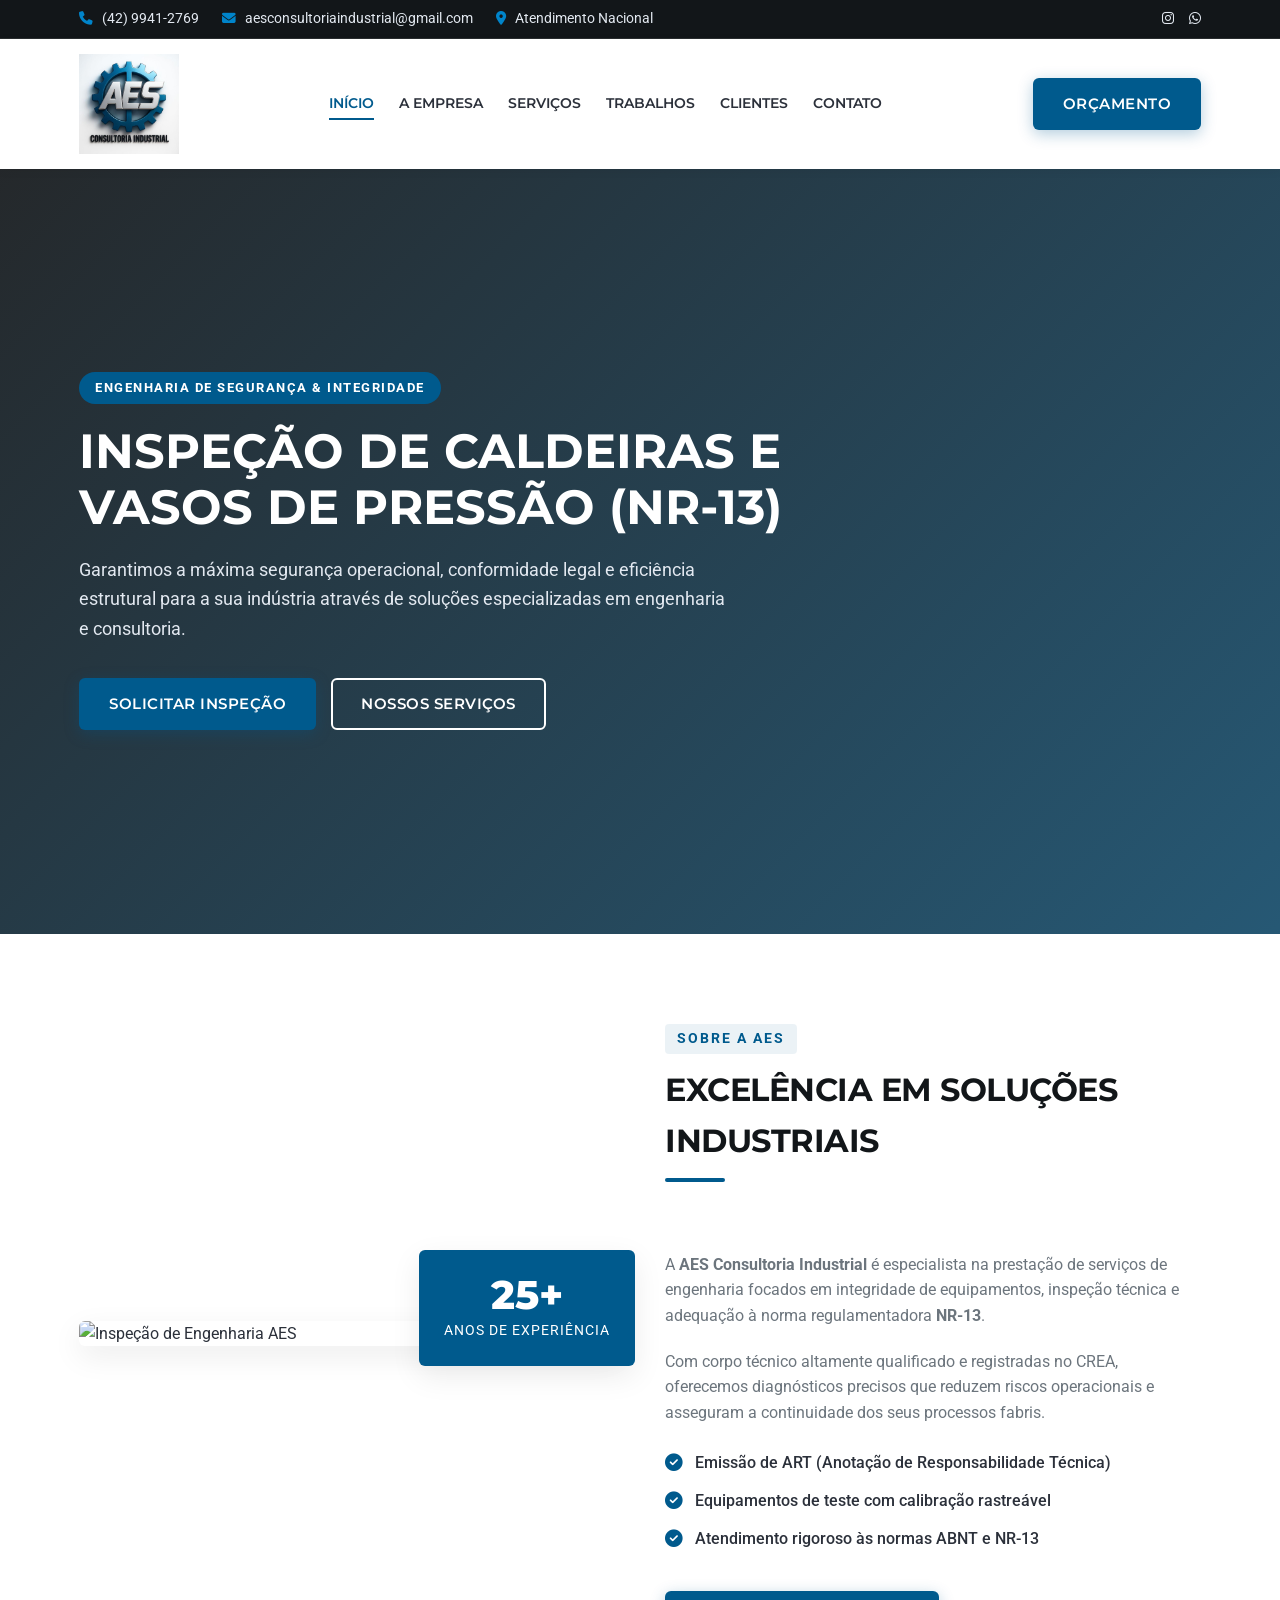
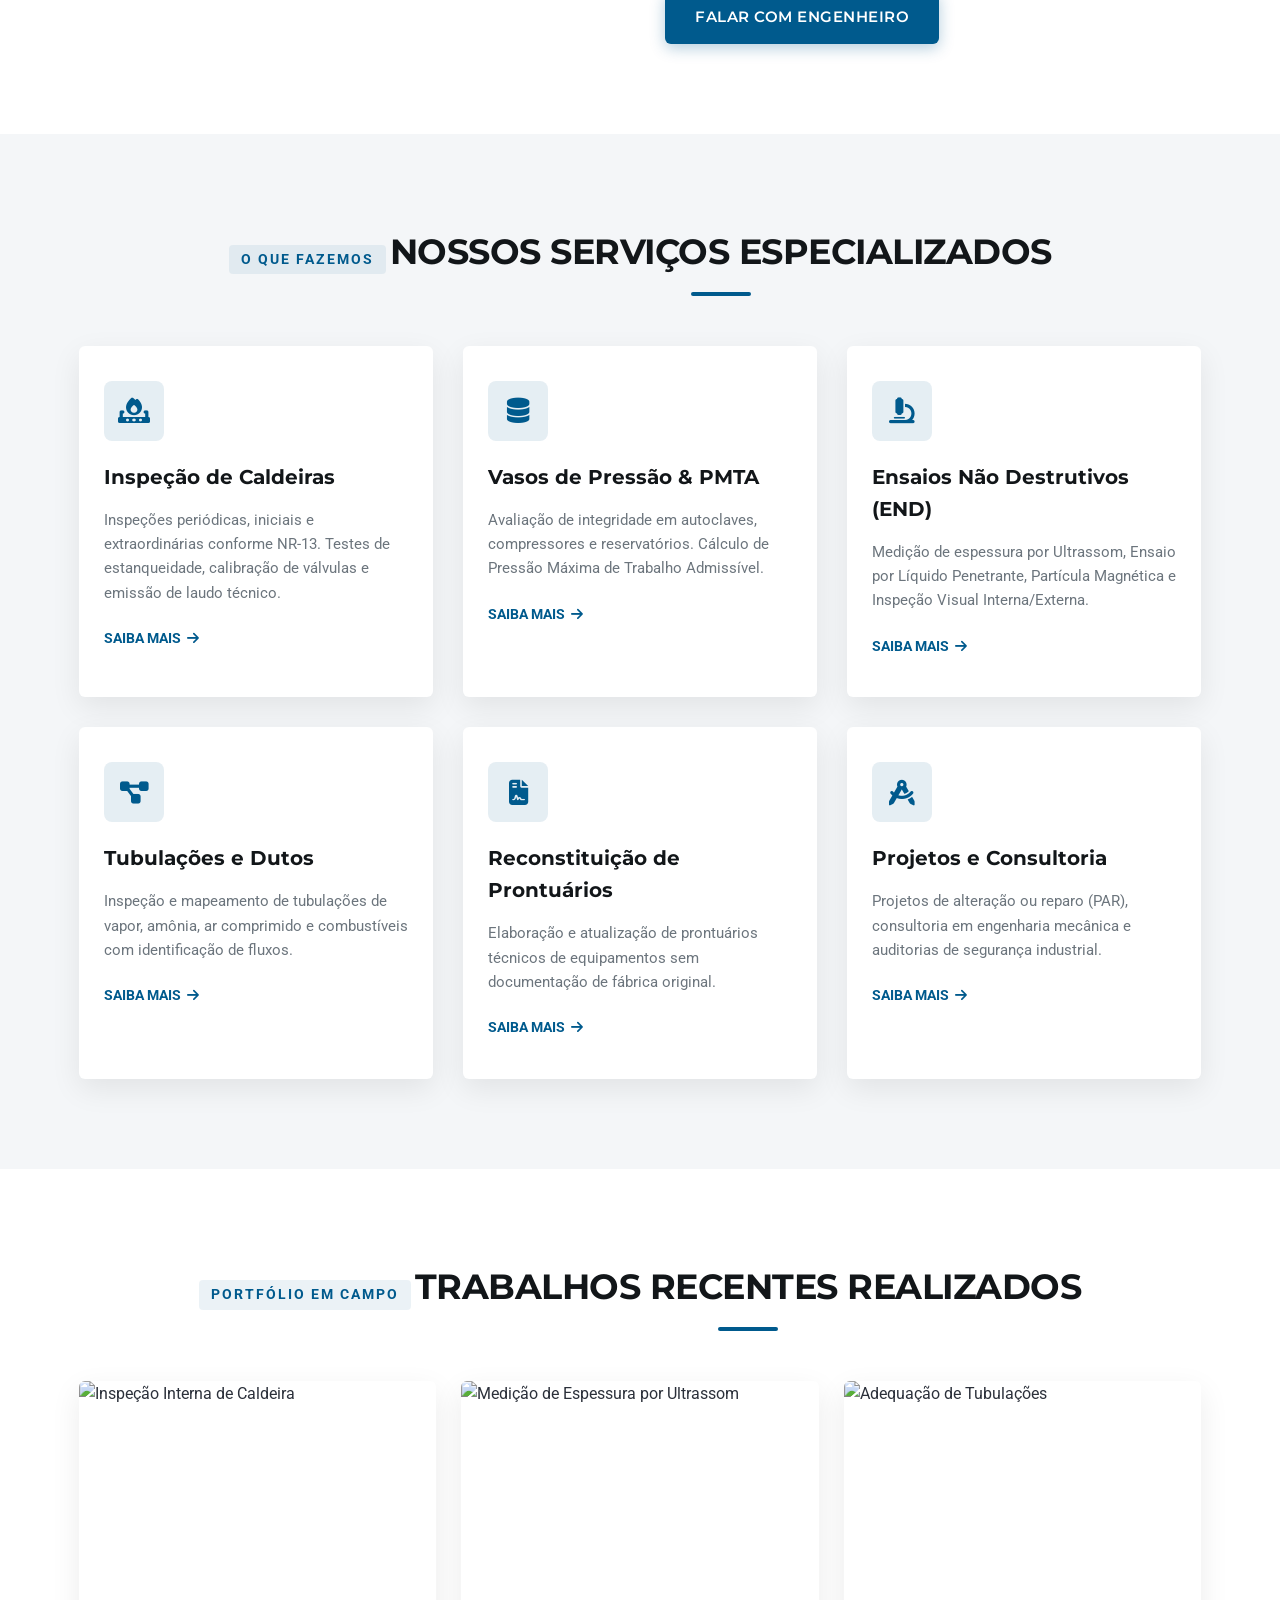
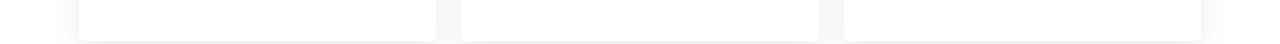
==== index.html @ ebbf4995 "testes" ====
<!DOCTYPE html>
<html lang="pt-BR">
<head>
    <meta charset="UTF-8">
    <meta http-equiv="refresh" content="0; url=src/html/index.html">
    <title>Redirecionando...</title>
</head>
<body>
    <p>Redirecionando...</p>
</body>
</html>
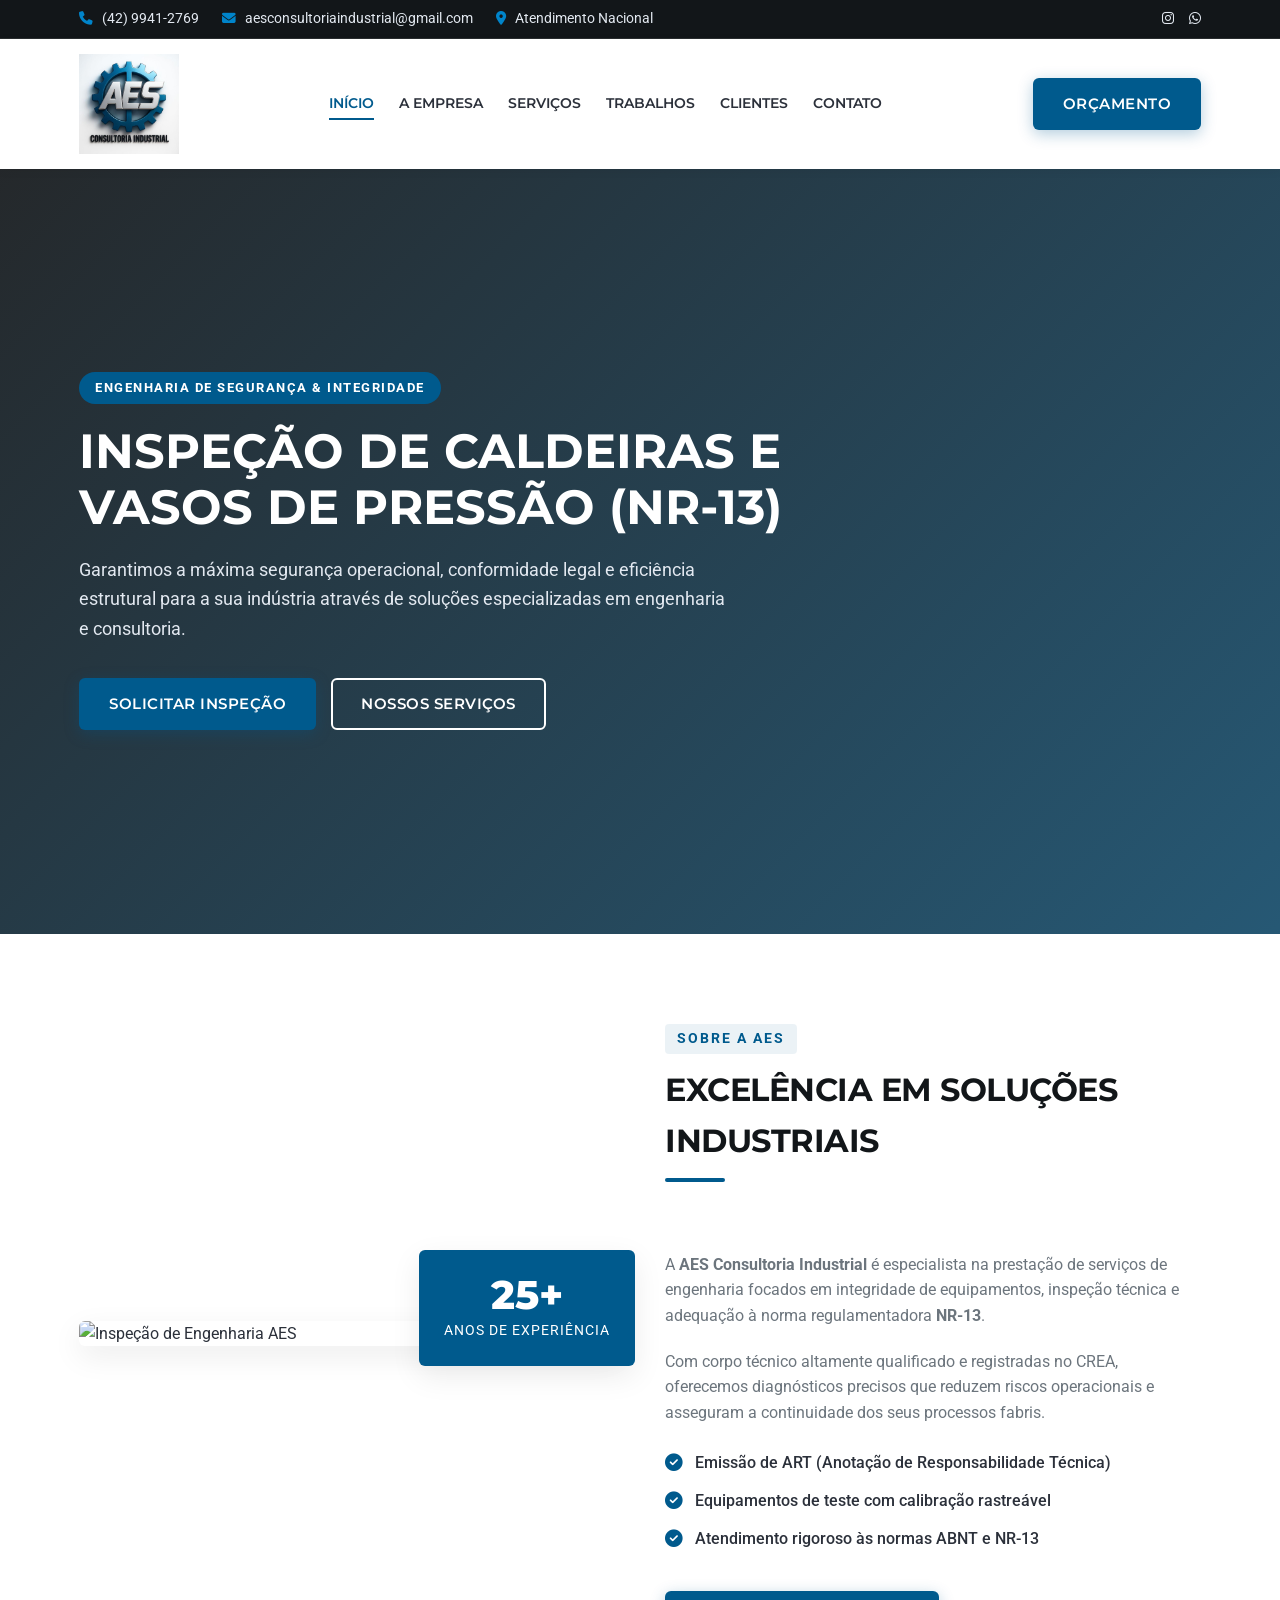
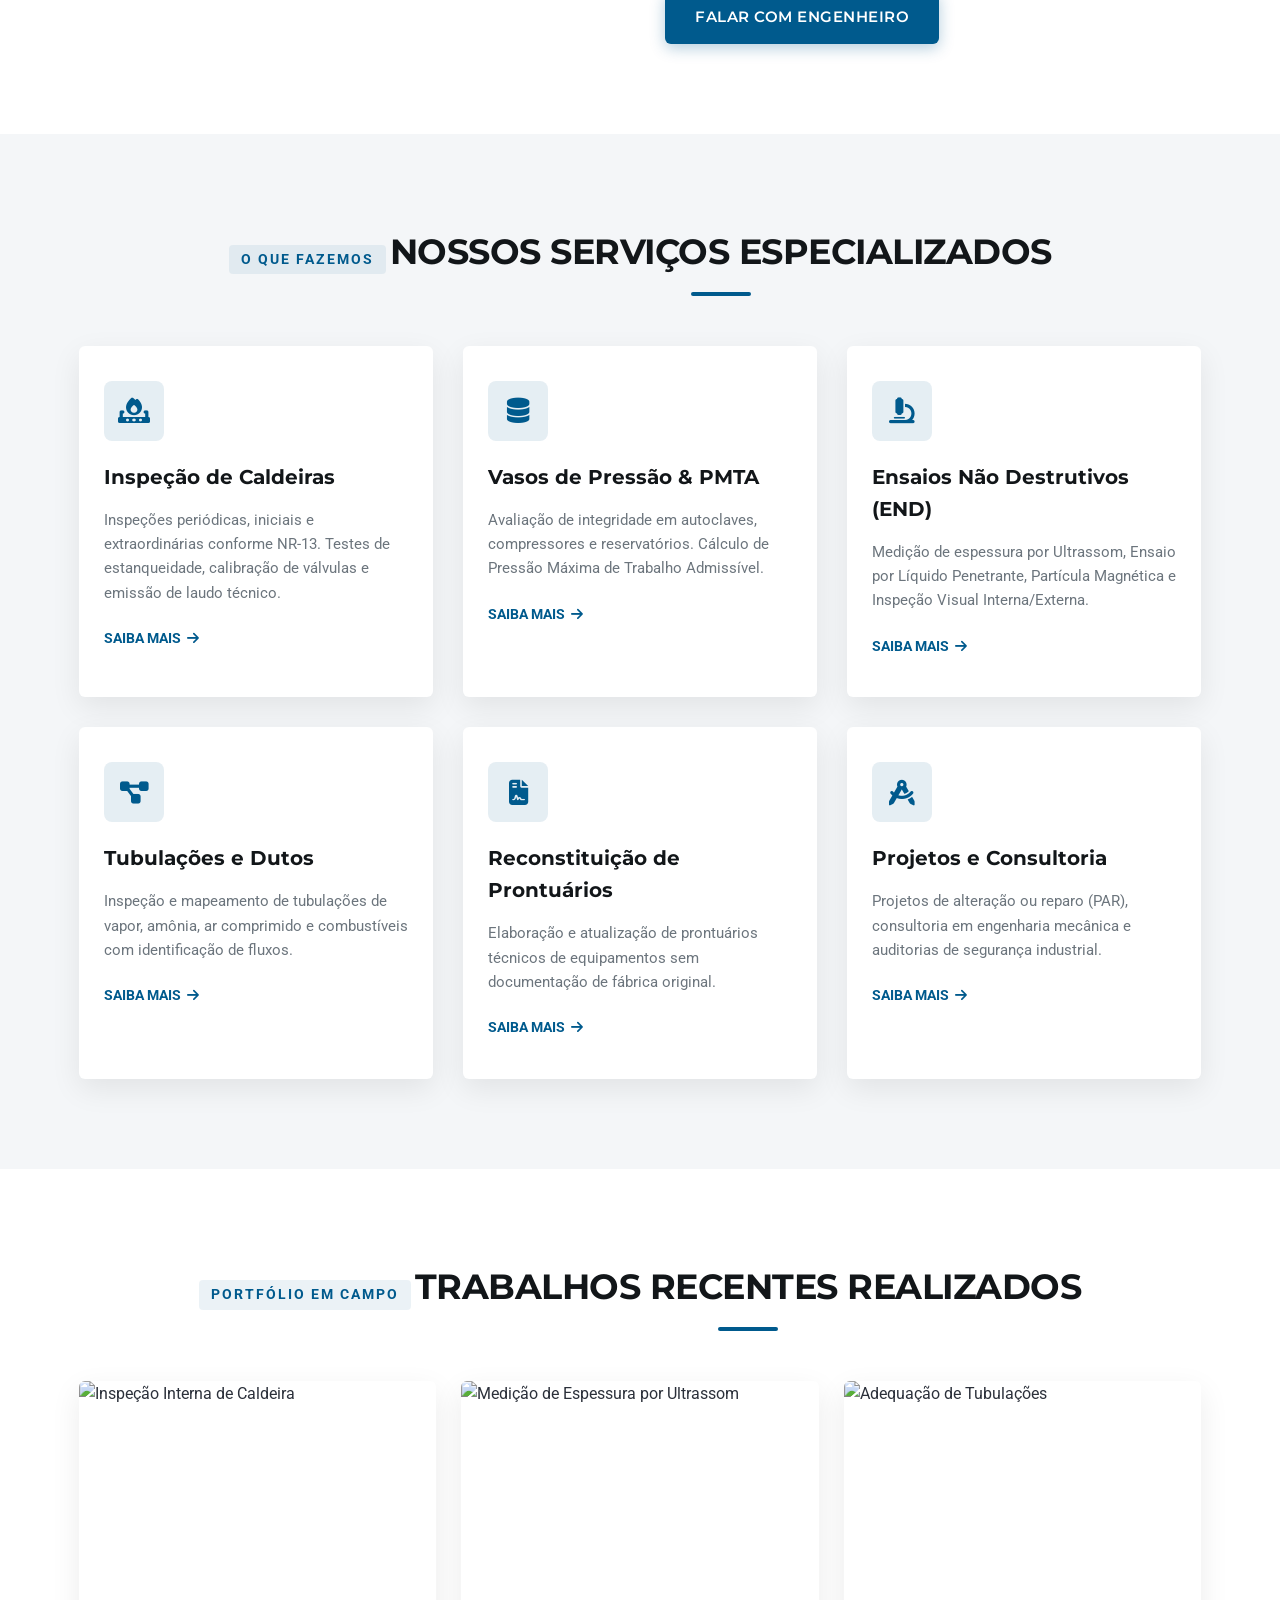
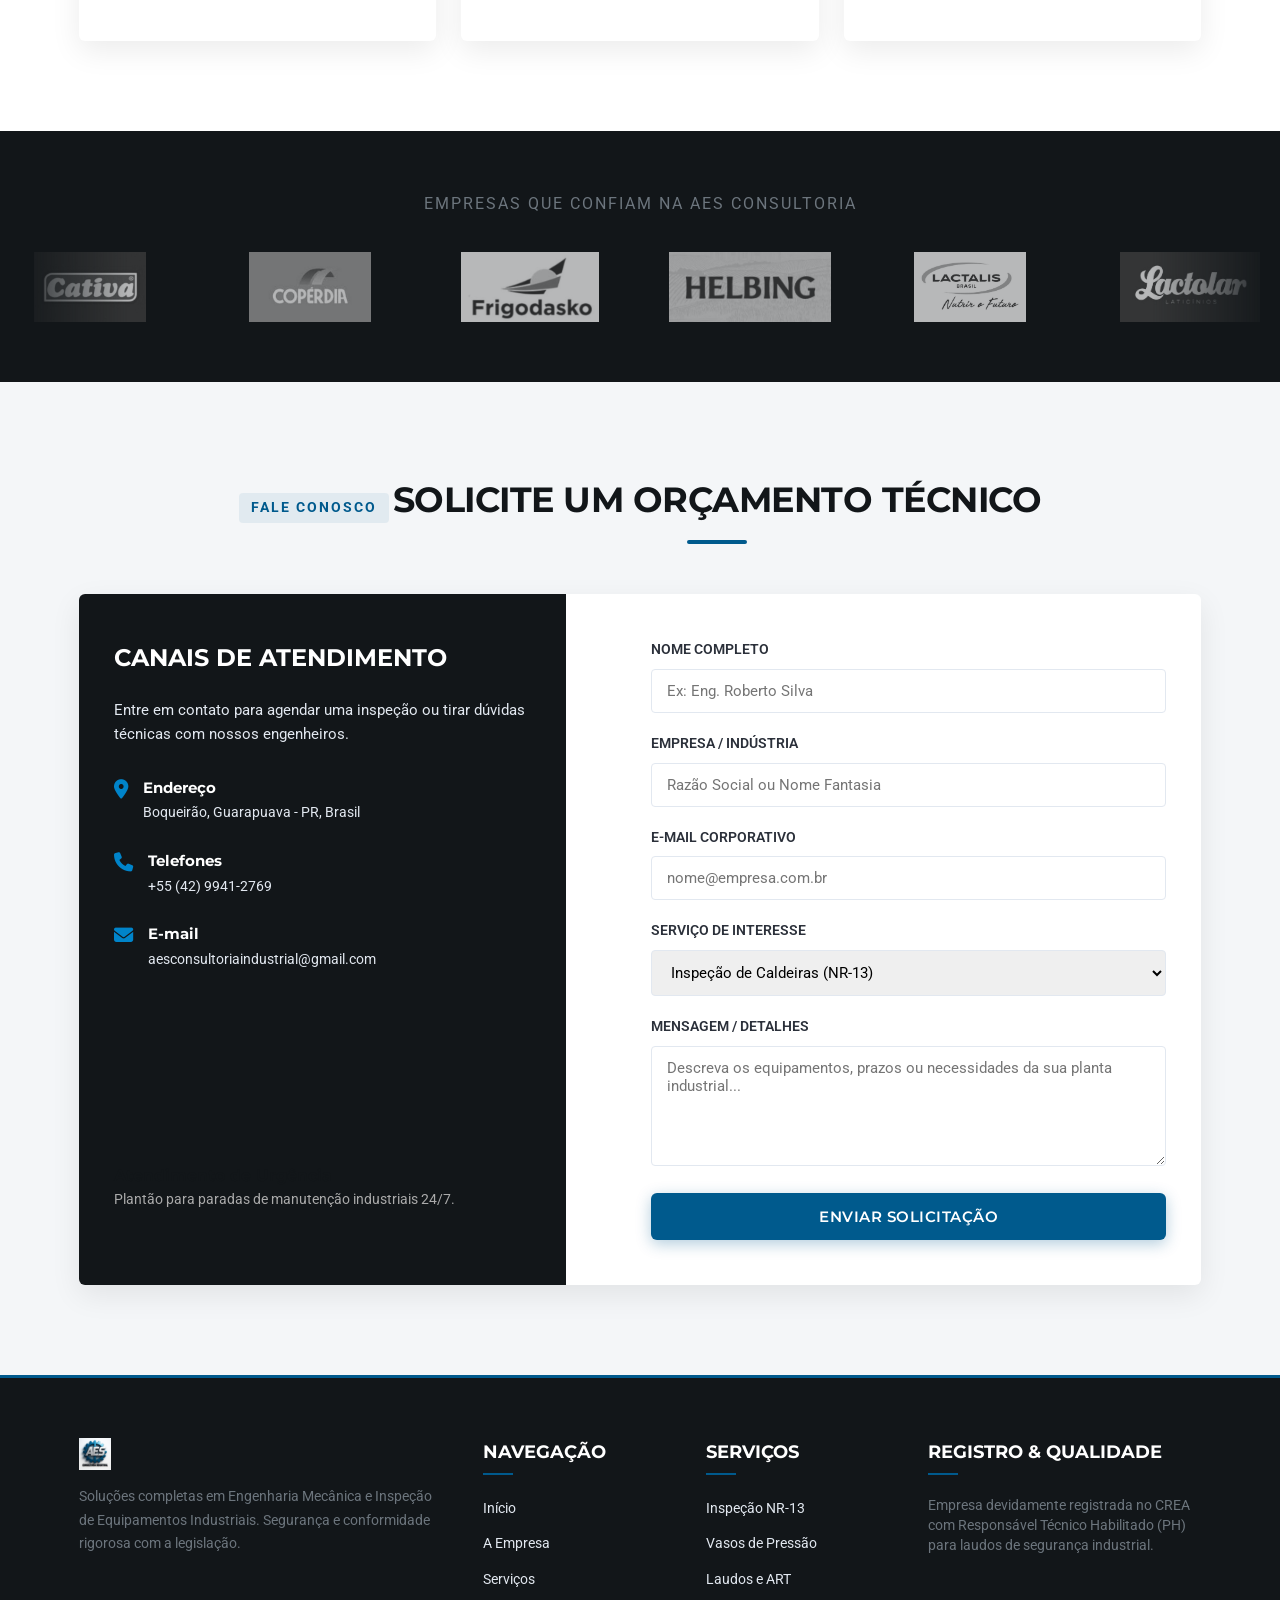
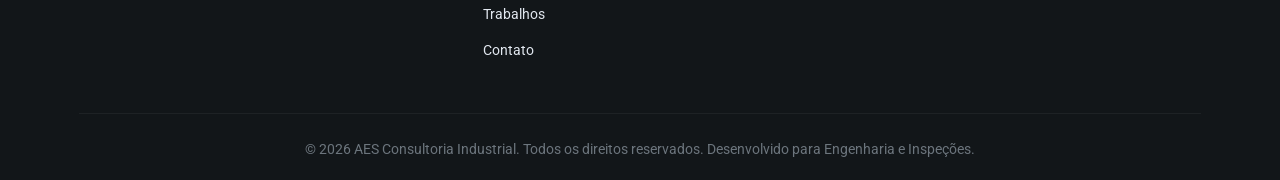
==== commit 39ff3f52: "testes" ====
--- a/index.html
+++ b/index.html
@@ -1,11 +1,403 @@
 <!DOCTYPE html>
 <html lang="pt-BR">
+
 <head>
     <meta charset="UTF-8">
-    <meta http-equiv="refresh" content="0; url=src/html/index.html">
-    <title>Redirecionando...</title>
+    <meta name="viewport" content="width=device-width, initial-scale=1.0">
+    <title>AES - Engenharia e Consultoria Industrial</title>
+
+    <!-- Google Fonts -->
+    <link rel="preconnect" href="https://fonts.googleapis.com">
+    <link rel="preconnect" href="https://fonts.gstatic.com" crossorigin>
+    <link
+        href="https://fonts.googleapis.com/css2?family=Montserrat:wght@400;500;600;700;800&family=Roboto:wght@300;400;500;700&display=swap"
+        rel="stylesheet">
+
+    <!-- Font Awesome Icons -->
+    <link rel="stylesheet" href="https://cdnjs.cloudflare.com/ajax/libs/font-awesome/6.4.0/css/all.min.css">
+
+    <!-- Arquivo CSS Externo -->
+    <link rel="stylesheet" href="src/css/style.css">
 </head>
+
 <body>
-    <p>Redirecionando...</p>
+
+    <!-- BARRA SUPERIOR DE INFORMAÇÕES -->
+    <div class="top-bar">
+        <div class="container">
+            <div class="top-info">
+                <span><i class="fa-solid fa-phone"></i> (42) 9941-2769</span>
+                <span><i class="fa-solid fa-envelope"></i> aesconsultoriaindustrial@gmail.com</span>
+                <span><i class="fa-solid fa-location-dot"></i> Atendimento Nacional</span>
+            </div>
+            <div class="top-social">
+                <a href="#"><i class="fa-brands fa-instagram"></i></a>
+                <a href="#"><i class="fa-brands fa-whatsapp"></i></a>
+            </div>
+        </div>
+    </div>
+
+    <!-- CABEÇALHO E MENU DE NAVEGAÇÃO -->
+    <header>
+        <div class="container nav-container">
+            <!-- Logo (Apenas a imagem) -->
+            <a href="#" class="logo">
+                <img src="../src/images/logo.jpg" alt="Logo AES Consultoria Industrial" class="logo-img">
+            </a>
+
+            <!-- Menu de Links -->
+            <nav class="nav-menu" id="navMenu">
+                <a href="#home" class="active">Início</a>
+                <a href="#sobre">A Empresa</a>
+                <a href="#servicos">Serviços</a>
+                <a href="#portfolio">Trabalhos</a>
+                <a href="#clientes">Clientes</a>
+                <a href="#contato">Contato</a>
+            </nav>
+
+            <a href="#contato" class="btn btn-primary btn-nav-orcamento">Orçamento</a>
+
+            <div class="mobile-toggle" id="mobileToggle">
+                <i class="fa-solid fa-bars"></i>
+            </div>
+        </div>
+    </header>
+
+    <!-- HERO SECTION / BANNER PRINCIPAL -->
+    <section class="hero" id="home">
+        <div class="container">
+            <div class="hero-content">
+                <span class="hero-badge">Engenharia de Segurança & Integridade</span>
+                <h1>Inspeção de Caldeiras e Vasos de Pressão (NR-13)</h1>
+                <p>Garantimos a máxima segurança operacional, conformidade legal e eficiência estrutural para a sua
+                    indústria através de soluções especializadas em engenharia e consultoria.</p>
+                <div class="hero-btns">
+                    <a href="#contato" class="btn btn-primary">Solicitar Inspeção</a>
+                    <a href="#servicos" class="btn btn-outline">Nossos Serviços</a>
+                </div>
+            </div>
+        </div>
+    </section>
+
+    <!-- SEÇÃO SOBRE A EMPRESA -->
+    <section class="about" id="sobre">
+        <div class="container">
+            <div class="about-grid">
+                <div class="about-img-box">
+                    <img src="https://images.unsplash.com/photo-1504328345606-18bbc8c9d7d1?auto=format&fit=crop&w=800&q=80"
+                        alt="Inspeção de Engenharia AES" class="about-img">
+                    <div class="about-experience">
+                        <div class="num">25+</div>
+                        <div class="txt">Anos de Experiência</div>
+                    </div>
+                </div>
+                <div class="about-text">
+                    <div class="section-header text-left">
+                        <span class="tag">Sobre a AES</span>
+                        <h2>Excelência em Soluções Industriais</h2>
+                    </div>
+                    <p>A <strong>AES Consultoria Industrial</strong> é especialista na prestação de serviços de
+                        engenharia focados em integridade de equipamentos, inspeção técnica e adequação à norma
+                        regulamentadora <strong>NR-13</strong>.</p>
+                    <p>Com corpo técnico altamente qualificado e registradas no CREA, oferecemos diagnósticos precisos
+                        que reduzem riscos operacionais e asseguram a continuidade dos seus processos fabris.</p>
+
+                    <ul class="features-list">
+                        <li><i class="fa-solid fa-circle-check"></i> Emissão de ART (Anotação de Responsabilidade
+                            Técnica)</li>
+                        <li><i class="fa-solid fa-circle-check"></i> Equipamentos de teste com calibração rastreável
+                        </li>
+                        <li><i class="fa-solid fa-circle-check"></i> Atendimento rigoroso às normas ABNT e NR-13</li>
+                    </ul>
+
+                    <a href="#contato" class="btn btn-primary btn-about-speak">Falar com Engenheiro</a>
+                </div>
+            </div>
+        </div>
+    </section>
+
+    <!-- SEÇÃO DE SERVIÇOS -->
+    <section class="services" id="servicos">
+        <div class="container">
+            <div class="section-header">
+                <span class="tag">O Que Fazemos</span>
+                <h2>Nossos Serviços Especializados</h2>
+            </div>
+
+            <div class="services-grid">
+                <!-- Serviço 1 -->
+                <div class="service-card">
+                    <div class="service-icon">
+                        <i class="fa-solid fa-fire-burner"></i>
+                    </div>
+                    <h3>Inspeção de Caldeiras</h3>
+                    <p>Inspeções periódicas, iniciais e extraordinárias conforme NR-13. Testes de estanqueidade,
+                        calibração de válvulas e emissão de laudo técnico.</p>
+                    <a href="#contato" class="service-link">Saiba Mais <i class="fa-solid fa-arrow-right"></i></a>
+                </div>
+
+                <!-- Serviço 2 -->
+                <div class="service-card">
+                    <div class="service-icon">
+                        <i class="fa-solid fa-database"></i>
+                    </div>
+                    <h3>Vasos de Pressão & PMTA</h3>
+                    <p>Avaliação de integridade em autoclaves, compressores e reservatórios. Cálculo de Pressão Máxima
+                        de Trabalho Admissível.</p>
+                    <a href="#contato" class="service-link">Saiba Mais <i class="fa-solid fa-arrow-right"></i></a>
+                </div>
+
+                <!-- Serviço 3 -->
+                <div class="service-card">
+                    <div class="service-icon">
+                        <i class="fa-solid fa-microscope"></i>
+                    </div>
+                    <h3>Ensaios Não Destrutivos (END)</h3>
+                    <p>Medição de espessura por Ultrassom, Ensaio por Líquido Penetrante, Partícula Magnética e Inspeção
+                        Visual Interna/Externa.</p>
+                    <a href="#contato" class="service-link">Saiba Mais <i class="fa-solid fa-arrow-right"></i></a>
+                </div>
+
+                <!-- Serviço 4 -->
+                <div class="service-card">
+                    <div class="service-icon">
+                        <i class="fa-solid fa-diagram-project"></i>
+                    </div>
+                    <h3>Tubulações e Dutos</h3>
+                    <p>Inspeção e mapeamento de tubulações de vapor, amônia, ar comprimido e combustíveis com
+                        identificação de fluxos.</p>
+                    <a href="#contato" class="service-link">Saiba Mais <i class="fa-solid fa-arrow-right"></i></a>
+                </div>
+
+                <!-- Serviço 5 -->
+                <div class="service-card">
+                    <div class="service-icon">
+                        <i class="fa-solid fa-file-contract"></i>
+                    </div>
+                    <h3>Reconstituição de Prontuários</h3>
+                    <p>Elaboração e atualização de prontuários técnicos de equipamentos sem documentação de fábrica
+                        original.</p>
+                    <a href="#contato" class="service-link">Saiba Mais <i class="fa-solid fa-arrow-right"></i></a>
+                </div>
+
+                <!-- Serviço 6 -->
+                <div class="service-card">
+                    <div class="service-icon">
+                        <i class="fa-solid fa-compass-drafting"></i>
+                    </div>
+                    <h3>Projetos e Consultoria</h3>
+                    <p>Projetos de alteração ou reparo (PAR), consultoria em engenharia mecânica e auditorias de
+                        segurança industrial.</p>
+                    <a href="#contato" class="service-link">Saiba Mais <i class="fa-solid fa-arrow-right"></i></a>
+                </div>
+            </div>
+        </div>
+    </section>
+
+    <!-- SEÇÃO TRABALHOS REALIZADOS (PORTFÓLIO) -->
+    <section class="portfolio" id="portfolio">
+        <div class="container">
+            <div class="section-header">
+                <span class="tag">Portfólio em Campo</span>
+                <h2>Trabalhos Recentes Realizados</h2>
+            </div>
+
+            <div class="portfolio-grid">
+                <!-- Projeto 1 -->
+                <div class="portfolio-item">
+                    <img src="https://images.unsplash.com/photo-1581092335397-9583fe92d232?auto=format&fit=crop&w=600&q=80"
+                        alt="Inspeção Interna de Caldeira">
+                    <div class="portfolio-overlay">
+                        <span class="portfolio-tag">Inspeção NR-13</span>
+                        <h3>Inspeção Periódica em Caldeira Industrial</h3>
+                        <p>Realizado teste de ultrassom e calibração de válvulas em usina de biomassa.</p>
+                    </div>
+                </div>
+
+                <!-- Projeto 2 -->
+                <div class="portfolio-item">
+                    <img src="https://images.unsplash.com/photo-1581092160607-ee22621dd758?auto=format&fit=crop&w=600&q=80"
+                        alt="Medição de Espessura por Ultrassom">
+                    <div class="portfolio-overlay">
+                        <span class="portfolio-tag">Ensaios Não Destrutivos</span>
+                        <h3>Medição de Espessura em Vasos de Pressão</h3>
+                        <p>Mapeamento de corrosão em Parque de Tanques do setor químico.</p>
+                    </div>
+                </div>
+
+                <!-- Projeto 3 -->
+                <div class="portfolio-item">
+                    <img src="https://images.unsplash.com/photo-1541888946425-d0fbb186a5b3?auto=format&fit=crop&w=600&q=80"
+                        alt="Adequação de Tubulações">
+                    <div class="portfolio-overlay">
+                        <span class="portfolio-tag">Tubulações Industriais</span>
+                        <h3>Adequação de Linhas de Vapor</h3>
+                        <p>Inspeção, testes estáticos e atualização de fluxogramas P&ID.</p>
+                    </div>
+                </div>
+            </div>
+        </div>
+    </section>
+
+    <!-- SEÇÃO CLIENTES / EMPRESAS ATENDIDAS -->
+    <section class="clients" id="clientes">
+        <div class="container">
+            <div class="clients-title">Empresas que Confiam na AES Consultoria</div>
+        </div>
+        <div class="clients-carousel">
+            <div class="clients-track" id="clientsTrack">
+                <div class="client-item"><img src="../src/images/cativa.jpeg" alt="Cativa"></div>
+                <div class="client-item"><img src="../src/images/coperdia.jpeg" alt="Coperdia"></div>
+                <div class="client-item"><img src="../src/images/frigodasko.jpeg" alt="Frigo Dasko"></div>
+                <div class="client-item"><img src="../src/images/helbing.jpeg" alt="Helbing"></div>
+                <div class="client-item"><img src="../src/images/lactalis.jpeg" alt="Lactalis"></div>
+                <div class="client-item"><img src="../src/images/lactolar.jpeg" alt="Lactolar"></div>
+                <div class="client-item"><img src="../src/images/laselva.jpeg" alt="La Selva"></div>
+                <div class="client-item"><img src="../src/images/madebil.jpg" alt="Madebil"></div>
+                <div class="client-item"><img src="../src/images/thoms.jpeg" alt="Thoms"></div>
+                <div class="client-item"><img src="../src/images/uniguairaca.jpeg" alt="UniGuairacá"></div>
+            </div>
+        </div>
+    </section>
+
+    <!-- SEÇÃO DE CONTATO -->
+    <section class="contact" id="contato">
+        <div class="container">
+            <div class="section-header">
+                <span class="tag">Fale Conosco</span>
+                <h2>Solicite um Orçamento Técnico</h2>
+            </div>
+
+            <div class="contact-grid">
+                <div class="contact-info">
+                    <div>
+                        <h3>Canais de Atendimento</h3>
+                        <p>Entre em contato para agendar uma inspeção ou tirar dúvidas técnicas com nossos engenheiros.
+                        </p>
+
+                        <div class="info-item">
+                            <i class="fa-solid fa-location-dot"></i>
+                            <div>
+                                <h4>Endereço</h4>
+                                <p>Boqueirão, Guarapuava - PR, Brasil</p>
+                            </div>
+                        </div>
+
+                        <div class="info-item">
+                            <i class="fa-solid fa-phone"></i>
+                            <div>
+                                <h4>Telefones</h4>
+                                <p>+55 (42) 9941-2769</p>
+                            </div>
+                        </div>
+
+                        <div class="info-item">
+                            <i class="fa-solid fa-envelope"></i>
+                            <div>
+                                <h4>E-mail</h4>
+                                <p>aesconsultoriaindustrial@gmail.com</p>
+                            </div>
+                        </div>
+                    </div>
+
+                    <div class="contact-urgency">
+                        <h4>Atendimento de Urgência</h4>
+                        <p>Plantão para paradas de manutenção industriais 24/7.</p>
+                    </div>
+                </div>
+
+                <div class="contact-form">
+                    <form id="formContato">
+                        <div class="form-group">
+                            <label for="nome">Nome Completo</label>
+                            <input type="text" id="nome" class="form-control" placeholder="Ex: Eng. Roberto Silva"
+                                required>
+                        </div>
+
+                        <div class="form-group">
+                            <label for="empresa">Empresa / Indústria</label>
+                            <input type="text" id="empresa" class="form-control"
+                                placeholder="Razão Social ou Nome Fantasia">
+                        </div>
+
+                        <div class="form-group">
+                            <label for="email">E-mail Corporativo</label>
+                            <input type="email" id="email" class="form-control" placeholder="nome@empresa.com.br"
+                                required>
+                        </div>
+
+                        <div class="form-group">
+                            <label for="servico">Serviço de Interesse</label>
+                            <select id="servico" class="form-control">
+                                <option>Inspeção de Caldeiras (NR-13)</option>
+                                <option>Inspeção de Vasos de Pressão</option>
+                                <option>Consultoria Geral / Outros</option>
+                            </select>
+                        </div>
+
+                        <div class="form-group">
+                            <label for="mensagem">Mensagem / Detalhes</label>
+                            <textarea id="mensagem" class="form-control"
+                                placeholder="Descreva os equipamentos, prazos ou necessidades da sua planta industrial..."></textarea>
+                        </div>
+
+                        <button type="submit" class="btn btn-primary btn-submit">Enviar Solicitação</button>
+                    </form>
+                </div>
+            </div>
+        </div>
+    </section>
+
+    <!-- RODAPÉ -->
+    <footer>
+        <div class="container">
+            <div class="footer-grid">
+                <div class="footer-about">
+                    <!-- Logo no rodapé (Apenas a imagem) -->
+                    <a href="#" class="logo logo-footer">
+                        <img src="../src/images/logo.jpg" alt="Logo AES Consultoria Industrial"
+                            class="logo-img logo-img-footer">
+                    </a>
+                    <p>Soluções completas em Engenharia Mecânica e Inspeção de Equipamentos Industriais. Segurança e
+                        conformidade rigorosa com a legislação.</p>
+                </div>
+
+                <div>
+                    <h4 class="footer-title">Navegação</h4>
+                    <ul class="footer-links">
+                        <li><a href="#home">Início</a></li>
+                        <li><a href="#sobre">A Empresa</a></li>
+                        <li><a href="#servicos">Serviços</a></li>
+                        <li><a href="#portfolio">Trabalhos</a></li>
+                        <li><a href="#contato">Contato</a></li>
+                    </ul>
+                </div>
+
+                <div>
+                    <h4 class="footer-title">Serviços</h4>
+                    <ul class="footer-links">
+                        <li><a href="#servicos">Inspeção NR-13</a></li>
+                        <li><a href="#servicos">Vasos de Pressão</a></li>
+                        <li><a href="#servicos">Laudos e ART</a></li>
+                    </ul>
+                </div>
+
+                <div>
+                    <h4 class="footer-title">Registro & Qualidade</h4>
+                    <p class="footer-quality-text">Empresa devidamente registrada no CREA com Responsável Técnico
+                        Habilitado (PH) para laudos de segurança industrial.</p>
+                </div>
+            </div>
+
+            <div class="footer-bottom">
+                <p>&copy; 2026 AES Consultoria Industrial. Todos os direitos reservados. Desenvolvido para Engenharia e
+                    Inspeções.</p>
+            </div>
+        </div>
+    </footer>
+
+    <!-- Arquivo JS Externo -->
+    <script src="../js/script.js"></script>
 </body>
+
 </html>
--- a/src/css/style.css
+++ b/src/css/style.css
@@ -0,0 +1,906 @@
+/* ==========================================
+   1. VARIÁVEIS E RESET
+   ========================================== */
+:root {
+    --color-primary: #005A8D;
+    /* Azul Aço */
+    --color-primary-dark: #003B5C;
+    /* Azul Escuro Sombra */
+    --color-primary-light: #0084CA;
+    /* Azul Brilho Metal */
+    --color-black: #121619;
+    /* Preto Industrial */
+    --color-dark-gray: #2B303A;
+    /* Cinza Antracite */
+    --color-mid-gray: #6C757D;
+    /* Cinza Texto Secundário */
+    --color-light-gray: #F4F6F8;
+    /* Cinza Claro Fundo */
+    --color-silver: #E2E8F0;
+    /* Prata Bordas */
+    --color-white: #FFFFFF;
+    /* Branco Puríssimo */
+    --font-heading: 'Montserrat', sans-serif;
+    --font-body: 'Roboto', sans-serif;
+    --transition: all 0.3s ease;
+    --border-radius: 6px;
+    --box-shadow: 0 10px 30px rgba(0, 0, 0, 0.08);
+}
+
+* {
+    margin: 0;
+    padding: 0;
+    box-sizing: border-box;
+}
+
+html {
+    scroll-behavior: smooth;
+}
+
+body {
+    font-family: var(--font-body);
+    color: var(--color-dark-gray);
+    background-color: var(--color-white);
+    line-height: 1.6;
+    overflow-x: hidden;
+}
+
+h1,
+h2,
+h3,
+h4,
+h5,
+h6 {
+    font-family: var(--font-heading);
+    color: var(--color-black);
+    font-weight: 700;
+}
+
+a {
+    text-decoration: none;
+    color: inherit;
+    transition: var(--transition);
+}
+
+ul {
+    list-style: none;
+}
+
+/* ==========================================
+   2. COMPONENTES UTILITÁRIOS
+   ========================================== */
+.container {
+    width: 90%;
+    max-width: 1200px;
+    margin: 0 auto;
+    padding: 0 15px;
+}
+
+.btn {
+    display: inline-block;
+    padding: 12px 28px;
+    font-family: var(--font-heading);
+    font-weight: 600;
+    font-size: 0.95rem;
+    text-transform: uppercase;
+    letter-spacing: 0.5px;
+    border-radius: var(--border-radius);
+    cursor: pointer;
+    border: 2px solid transparent;
+    transition: var(--transition);
+    text-align: center;
+}
+
+.btn-primary {
+    background-color: var(--color-primary);
+    color: var(--color-white);
+    box-shadow: 0 4px 15px rgba(0, 90, 141, 0.3);
+}
+
+.btn-primary:hover {
+    background-color: var(--color-primary-dark);
+    transform: translateY(-2px);
+    box-shadow: 0 6px 20px rgba(0, 90, 141, 0.4);
+}
+
+.btn-outline {
+    background-color: transparent;
+    border-color: var(--color-white);
+    color: var(--color-white);
+}
+
+.btn-outline:hover {
+    background-color: var(--color-white);
+    color: var(--color-black);
+}
+
+.btn-nav-orcamento {
+    display: none;
+}
+
+@media(min-width: 993px) {
+    .btn-nav-orcamento {
+        display: inline-block;
+    }
+}
+
+.btn-about-speak {
+    margin-top: 15px;
+}
+
+.btn-submit {
+    width: 100%;
+}
+
+.section-header {
+    text-align: center;
+    margin-bottom: 50px;
+}
+
+.section-header.text-left {
+    text-align: left;
+}
+
+.section-header .tag {
+    display: inline-block;
+    color: var(--color-primary);
+    font-weight: 700;
+    font-size: 0.85rem;
+    text-transform: uppercase;
+    letter-spacing: 2px;
+    margin-bottom: 10px;
+    background-color: rgba(0, 90, 141, 0.08);
+    padding: 4px 12px;
+    border-radius: 4px;
+}
+
+.section-header h2 {
+    font-size: 2.2rem;
+    text-transform: uppercase;
+    letter-spacing: -0.5px;
+    position: relative;
+    display: inline-block;
+}
+
+.section-header h2::after {
+    content: '';
+    display: block;
+    width: 60px;
+    height: 4px;
+    background-color: var(--color-primary);
+    margin: 12px auto 0;
+    border-radius: 2px;
+}
+
+.section-header.text-left h2::after {
+    margin-left: 0;
+}
+
+/* ==========================================
+   3. CABEÇALHO E NAVEGAÇÃO
+   ========================================== */
+.top-bar {
+    background-color: var(--color-black);
+    color: var(--color-silver);
+    font-size: 0.85rem;
+    padding: 8px 0;
+    border-bottom: 1px solid rgba(255, 255, 255, 0.1);
+}
+
+.top-bar .container {
+    display: flex;
+    justify-content: space-between;
+    align-items: center;
+}
+
+.top-info span {
+    margin-right: 20px;
+}
+
+.top-info i {
+    color: var(--color-primary-light);
+    margin-right: 6px;
+}
+
+.top-social a {
+    color: var(--color-silver);
+    margin-left: 12px;
+}
+
+.top-social a:hover {
+    color: var(--color-primary-light);
+}
+
+header {
+    background-color: var(--color-white);
+    box-shadow: 0 2px 10px rgba(0, 0, 0, 0.05);
+    position: sticky;
+    top: 0;
+    z-index: 1000;
+}
+
+.nav-container {
+    display: flex;
+    justify-content: space-between;
+    align-items: center;
+    padding: 15px 15px;
+}
+
+/* --- LOGO COM IMAGEM --- */
+.logo {
+    display: flex;
+    align-items: center;
+    gap: 12px;
+}
+
+.logo-footer {
+    margin-bottom: 15px;
+}
+
+/* Controle do tamanho da logo.jpeg no Header */
+.logo-img {
+    height: 100px;
+    /* Altere este valor para diminuir/aumentar a imagem no cabeçalho */
+    width: auto;
+    /* Mantém a proporção original da imagem */
+    object-fit: contain;
+    display: block;
+}
+
+/* Controle do tamanho da logo.jpeg no Footer */
+.logo-img-footer {
+    height: 32px;
+    /* Tamanho ajustado para o rodapé */
+    width: auto;
+    object-fit: contain;
+}
+
+.logo-text {
+    display: flex;
+    flex-direction: column;
+}
+
+.logo-text .brand {
+    font-family: var(--font-heading);
+    font-weight: 800;
+    font-size: 1.8rem;
+    line-height: 1;
+    color: var(--color-black);
+    letter-spacing: -1px;
+}
+
+.brand-footer {
+    color: var(--color-white);
+    font-size: 1.4rem;
+}
+
+.logo-text .subtext {
+    font-size: 0.65rem;
+    font-weight: 700;
+    letter-spacing: 1.5px;
+    color: var(--color-black);
+    text-transform: uppercase;
+}
+
+.subtext-footer {
+    color: var(--color-silver);
+}
+
+.nav-menu {
+    display: flex;
+    align-items: center;
+    gap: 25px;
+}
+
+.nav-menu a {
+    font-family: var(--font-heading);
+    font-weight: 600;
+    font-size: 0.9rem;
+    color: var(--color-dark-gray);
+    text-transform: uppercase;
+    position: relative;
+}
+
+.nav-menu a:hover,
+.nav-menu a.active {
+    color: var(--color-primary);
+}
+
+.nav-menu a::after {
+    content: '';
+    position: absolute;
+    bottom: -5px;
+    left: 0;
+    width: 0;
+    height: 2px;
+    background-color: var(--color-primary);
+    transition: var(--transition);
+}
+
+.nav-menu a:hover::after,
+.nav-menu a.active::after {
+    width: 100%;
+}
+
+.mobile-toggle {
+    display: none;
+    font-size: 1.5rem;
+    color: var(--color-black);
+    cursor: pointer;
+}
+
+/* ==========================================
+   4. HERO SECTION (BANNER)
+   ========================================== */
+.hero {
+    position: relative;
+    background: linear-gradient(135deg, rgba(18, 22, 25, 0.92) 0%, rgba(0, 59, 92, 0.85) 100%),
+        url('https://images.unsplash.com/photo-1581092160607-ee22621dd758?auto=format&fit=crop&w=1600&q=80') center/cover no-repeat;
+    color: var(--color-white);
+    padding: 120px 0;
+    min-height: 85vh;
+    display: flex;
+    align-items: center;
+}
+
+.hero-content {
+    max-width: 750px;
+}
+
+.hero-badge {
+    display: inline-block;
+    background-color: var(--color-primary);
+    color: var(--color-white);
+    font-size: 0.8rem;
+    font-weight: 700;
+    text-transform: uppercase;
+    letter-spacing: 1.5px;
+    padding: 6px 16px;
+    border-radius: 50px;
+    margin-bottom: 20px;
+}
+
+.hero h1 {
+    font-size: 3rem;
+    color: var(--color-white);
+    line-height: 1.15;
+    margin-bottom: 20px;
+    text-transform: uppercase;
+}
+
+.hero p {
+    font-size: 1.15rem;
+    color: var(--color-silver);
+    margin-bottom: 35px;
+    max-width: 650px;
+}
+
+.hero-btns {
+    display: flex;
+    gap: 15px;
+    flex-wrap: wrap;
+}
+
+/* ==========================================
+   5. SOBRE A EMPRESA
+   ========================================== */
+.about {
+    padding: 90px 0;
+    background-color: var(--color-white);
+}
+
+.about-grid {
+    display: grid;
+    grid-template-columns: 1fr 1fr;
+    gap: 50px;
+    align-items: center;
+}
+
+.about-img-box {
+    position: relative;
+}
+
+.about-img {
+    width: 100%;
+    border-radius: var(--border-radius);
+    box-shadow: var(--box-shadow);
+    display: block;
+}
+
+.about-experience {
+    position: absolute;
+    bottom: -20px;
+    right: -20px;
+    background-color: var(--color-primary);
+    color: var(--color-white);
+    padding: 25px;
+    border-radius: var(--border-radius);
+    box-shadow: var(--box-shadow);
+    text-align: center;
+}
+
+.about-experience .num {
+    font-size: 2.5rem;
+    font-weight: 800;
+    font-family: var(--font-heading);
+    line-height: 1;
+}
+
+.about-experience .txt {
+    font-size: 0.85rem;
+    text-transform: uppercase;
+    letter-spacing: 1px;
+    margin-top: 5px;
+}
+
+.about-text h2 {
+    font-size: 2rem;
+    margin-bottom: 20px;
+    text-transform: uppercase;
+}
+
+.about-text p {
+    color: var(--color-mid-gray);
+    margin-bottom: 20px;
+}
+
+.features-list {
+    margin: 25px 0;
+}
+
+.features-list li {
+    display: flex;
+    align-items: center;
+    gap: 12px;
+    margin-bottom: 12px;
+    font-weight: 500;
+}
+
+.features-list i {
+    color: var(--color-primary);
+    font-size: 1.1rem;
+}
+
+/* ==========================================
+   6. SERVIÇOS (CARDS)
+   ========================================== */
+.services {
+    padding: 90px 0;
+    background-color: var(--color-light-gray);
+}
+
+.services-grid {
+    display: grid;
+    grid-template-columns: repeat(auto-fit, minmax(280px, 1fr));
+    gap: 30px;
+}
+
+.service-card {
+    background-color: var(--color-white);
+    padding: 35px 25px;
+    border-radius: var(--border-radius);
+    border-bottom: 4px solid transparent;
+    box-shadow: var(--box-shadow);
+    transition: var(--transition);
+}
+
+.service-card:hover {
+    transform: translateY(-8px);
+    border-bottom-color: var(--color-primary);
+}
+
+.service-icon {
+    width: 60px;
+    height: 60px;
+    background-color: rgba(0, 90, 141, 0.1);
+    color: var(--color-primary);
+    border-radius: 8px;
+    display: flex;
+    align-items: center;
+    justify-content: center;
+    font-size: 1.6rem;
+    margin-bottom: 20px;
+    transition: var(--transition);
+}
+
+.service-card:hover .service-icon {
+    background-color: var(--color-primary);
+    color: var(--color-white);
+}
+
+.service-card h3 {
+    font-size: 1.25rem;
+    margin-bottom: 15px;
+}
+
+.service-card p {
+    color: var(--color-mid-gray);
+    font-size: 0.95rem;
+    margin-bottom: 20px;
+}
+
+.service-link {
+    color: var(--color-primary);
+    font-weight: 700;
+    font-size: 0.85rem;
+    text-transform: uppercase;
+    display: inline-flex;
+    align-items: center;
+    gap: 6px;
+}
+
+.service-link:hover {
+    gap: 10px;
+}
+
+/* ==========================================
+   7. TRABALHOS REALIZADOS (PORTFÓLIO)
+   ========================================== */
+.portfolio {
+    padding: 90px 0;
+    background-color: var(--color-white);
+}
+
+.portfolio-grid {
+    display: grid;
+    grid-template-columns: repeat(auto-fit, minmax(320px, 1fr));
+    gap: 25px;
+}
+
+.portfolio-item {
+    position: relative;
+    border-radius: var(--border-radius);
+    overflow: hidden;
+    box-shadow: var(--box-shadow);
+    height: 260px;
+}
+
+.portfolio-item img {
+    width: 100%;
+    height: 100%;
+    object-fit: cover;
+    transition: var(--transition);
+}
+
+.portfolio-overlay {
+    position: absolute;
+    top: 0;
+    left: 0;
+    width: 100%;
+    height: 100%;
+    background: linear-gradient(to top, rgba(18, 22, 25, 0.9) 0%, rgba(0, 90, 141, 0.4) 100%);
+    display: flex;
+    flex-direction: column;
+    justify-content: flex-end;
+    padding: 25px;
+    opacity: 0;
+    transition: var(--transition);
+}
+
+.portfolio-item:hover .portfolio-overlay {
+    opacity: 1;
+}
+
+.portfolio-item:hover img {
+    transform: scale(1.08);
+}
+
+.portfolio-tag {
+    color: var(--color-primary-light);
+    font-size: 0.75rem;
+    font-weight: 700;
+    text-transform: uppercase;
+    letter-spacing: 1px;
+    margin-bottom: 5px;
+}
+
+.portfolio-overlay h3 {
+    color: var(--color-white);
+    font-size: 1.15rem;
+    margin-bottom: 8px;
+}
+
+.portfolio-overlay p {
+    color: var(--color-silver);
+    font-size: 0.85rem;
+}
+
+/* ==========================================
+   8. CLIENTES E EMPRESAS ATENDIDAS
+   ========================================== */
+.clients {
+    padding: 60px 0;
+    background-color: var(--color-black);
+    color: var(--color-white);
+}
+
+.clients-title {
+    text-align: center;
+    font-size: 1rem;
+    text-transform: uppercase;
+    letter-spacing: 2px;
+    color: var(--color-mid-gray);
+    margin-bottom: 35px;
+}
+
+.clients-carousel {
+    overflow: hidden;
+    -webkit-mask-image: linear-gradient(to right, transparent, #000 10%, #000 90%, transparent);
+    mask-image: linear-gradient(to right, transparent, #000 10%, #000 90%, transparent);
+}
+
+.clients-track {
+    display: flex;
+    width: max-content;
+    animation: clients-scroll 30s linear infinite;
+}
+
+.clients-carousel:hover .clients-track {
+    animation-play-state: paused;
+}
+
+.client-item {
+    flex: 0 0 auto;
+    width: 180px;
+    height: 70px;
+    margin-right: 40px;
+    display: flex;
+    align-items: center;
+    justify-content: center;
+}
+
+.client-item img {
+    max-width: 100%;
+    max-height: 100%;
+    object-fit: contain;
+    filter: grayscale(100%) opacity(0.7);
+    transition: var(--transition);
+}
+
+.client-item img:hover {
+    filter: none;
+}
+
+@keyframes clients-scroll {
+    to {
+        transform: translateX(-50%);
+    }
+}
+
+@media (prefers-reduced-motion: reduce) {
+    .clients-track {
+        animation: none;
+    }
+}
+
+/* ==========================================
+   9. SEÇÃO CONTATO
+   ========================================== */
+.contact {
+    padding: 90px 0;
+    background-color: var(--color-light-gray);
+}
+
+.contact-grid {
+    display: grid;
+    grid-template-columns: 1fr 1.2fr;
+    gap: 50px;
+    background-color: var(--color-white);
+    border-radius: var(--border-radius);
+    box-shadow: var(--box-shadow);
+    overflow: hidden;
+}
+
+.contact-info {
+    background-color: var(--color-black);
+    color: var(--color-white);
+    padding: 45px 35px;
+    display: flex;
+    flex-direction: column;
+    justify-content: space-between;
+}
+
+.contact-info h3 {
+    color: var(--color-white);
+    font-size: 1.5rem;
+    margin-bottom: 20px;
+    text-transform: uppercase;
+}
+
+.contact-info p {
+    color: var(--color-silver);
+    margin-bottom: 30px;
+    font-size: 0.95rem;
+}
+
+.info-item {
+    display: flex;
+    align-items: flex-start;
+    gap: 15px;
+    margin-bottom: 25px;
+}
+
+.info-item i {
+    color: var(--color-primary-light);
+    font-size: 1.2rem;
+    margin-top: 4px;
+}
+
+.info-item h4 {
+    color: var(--color-white);
+    font-size: 0.95rem;
+    margin-bottom: 2px;
+}
+
+.info-item p {
+    color: var(--color-silver);
+    margin-bottom: 0;
+    font-size: 0.85rem;
+}
+
+.contact-urgency {
+    margin-top: 30px;
+}
+
+.contact-urgency p {
+    font-size: 0.85rem;
+    color: #aaa;
+}
+
+.contact-form {
+    padding: 45px 35px;
+}
+
+.form-group {
+    margin-bottom: 20px;
+}
+
+.form-group label {
+    display: block;
+    font-size: 0.85rem;
+    font-weight: 600;
+    margin-bottom: 8px;
+    text-transform: uppercase;
+    color: var(--color-dark-gray);
+}
+
+.form-control {
+    width: 100%;
+    padding: 12px 15px;
+    font-family: var(--font-body);
+    font-size: 0.95rem;
+    border: 1px solid var(--color-silver);
+    border-radius: 4px;
+    outline: none;
+    transition: var(--transition);
+}
+
+.form-control:focus {
+    border-color: var(--color-primary);
+    box-shadow: 0 0 0 3px rgba(0, 90, 141, 0.1);
+}
+
+textarea.form-control {
+    resize: vertical;
+    min-height: 120px;
+}
+
+/* ==========================================
+   10. RODAPÉ (FOOTER)
+   ========================================== */
+footer {
+    background-color: var(--color-black);
+    color: var(--color-silver);
+    padding: 60px 0 20px;
+    border-top: 3px solid var(--color-primary);
+}
+
+.footer-grid {
+    display: grid;
+    grid-template-columns: 2fr 1fr 1fr 1.5fr;
+    gap: 40px;
+    margin-bottom: 40px;
+}
+
+.footer-about p {
+    margin-top: 15px;
+    font-size: 0.9rem;
+    color: var(--color-mid-gray);
+}
+
+.footer-title {
+    color: var(--color-white);
+    font-size: 1.1rem;
+    margin-bottom: 20px;
+    text-transform: uppercase;
+    position: relative;
+    padding-bottom: 8px;
+}
+
+.footer-title::after {
+    content: '';
+    position: absolute;
+    bottom: 0;
+    left: 0;
+    width: 30px;
+    height: 2px;
+    background-color: var(--color-primary);
+}
+
+.footer-links li {
+    margin-bottom: 10px;
+}
+
+.footer-links a {
+    font-size: 0.9rem;
+    color: var(--color-silver);
+}
+
+.footer-links a:hover {
+    color: var(--color-primary-light);
+    padding-left: 5px;
+}
+
+.footer-quality-text {
+    font-size: 0.85rem;
+    color: var(--color-mid-gray);
+    line-height: 1.5;
+}
+
+.footer-bottom {
+    text-align: center;
+    padding-top: 25px;
+    border-top: 1px solid rgba(255, 255, 255, 0.05);
+    font-size: 0.85rem;
+    color: var(--color-mid-gray);
+}
+
+/* ==========================================
+   11. RESPONSIVIDADE
+   ========================================== */
+@media (max-width: 992px) {
+
+    .about-grid,
+    .contact-grid {
+        grid-template-columns: 1fr;
+    }
+
+    .footer-grid {
+        grid-template-columns: 1fr 1fr;
+    }
+
+    .hero h1 {
+        font-size: 2.3rem;
+    }
+}
+
+@media (max-width: 768px) {
+    .top-bar {
+        display: none;
+    }
+
+    .mobile-toggle {
+        display: block;
+    }
+
+    .nav-menu {
+        position: absolute;
+        top: 100%;
+        left: 0;
+        width: 100%;
+        background-color: var(--color-white);
+        flex-direction: column;
+        padding: 20px;
+        gap: 15px;
+        box-shadow: 0 10px 20px rgba(0, 0, 0, 0.1);
+        display: none;
+    }
+
+    .nav-menu.show {
+        display: flex;
+    }
+
+    .footer-grid {
+        grid-template-columns: 1fr;
+    }
+}
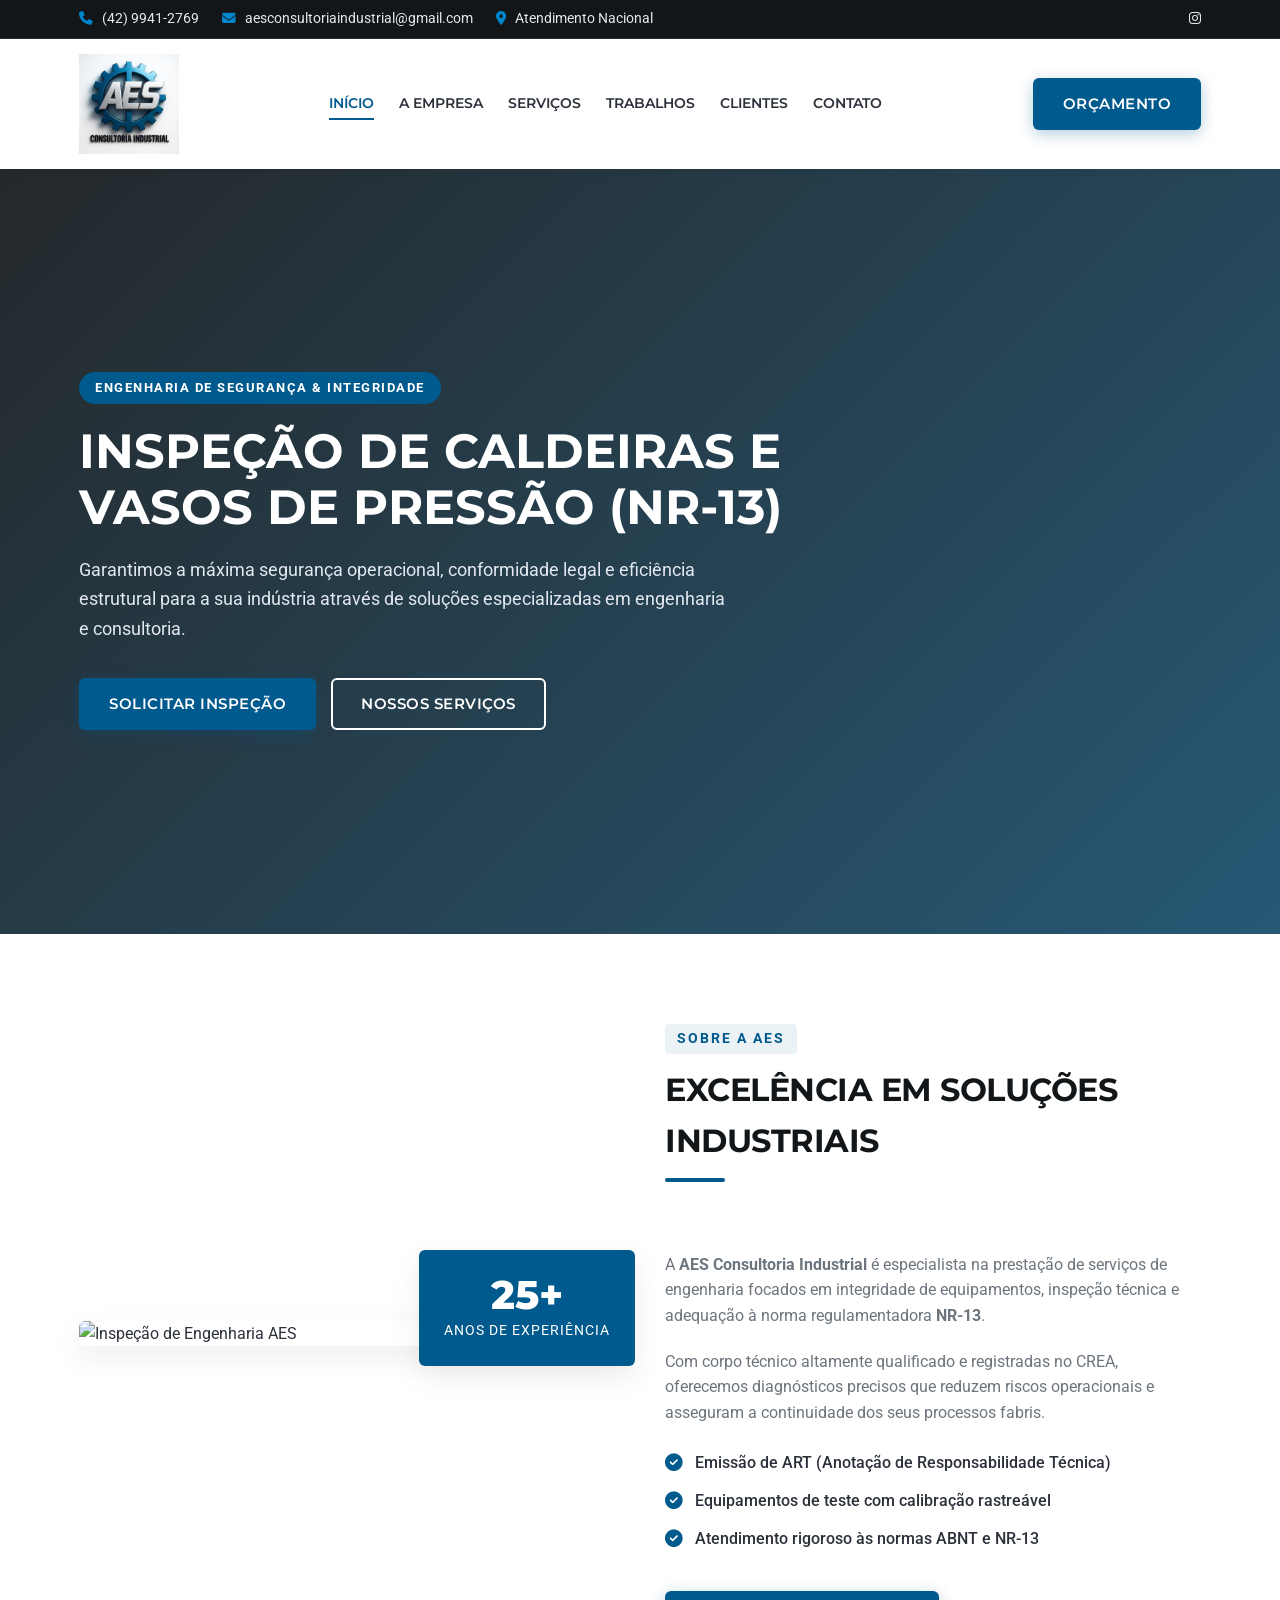
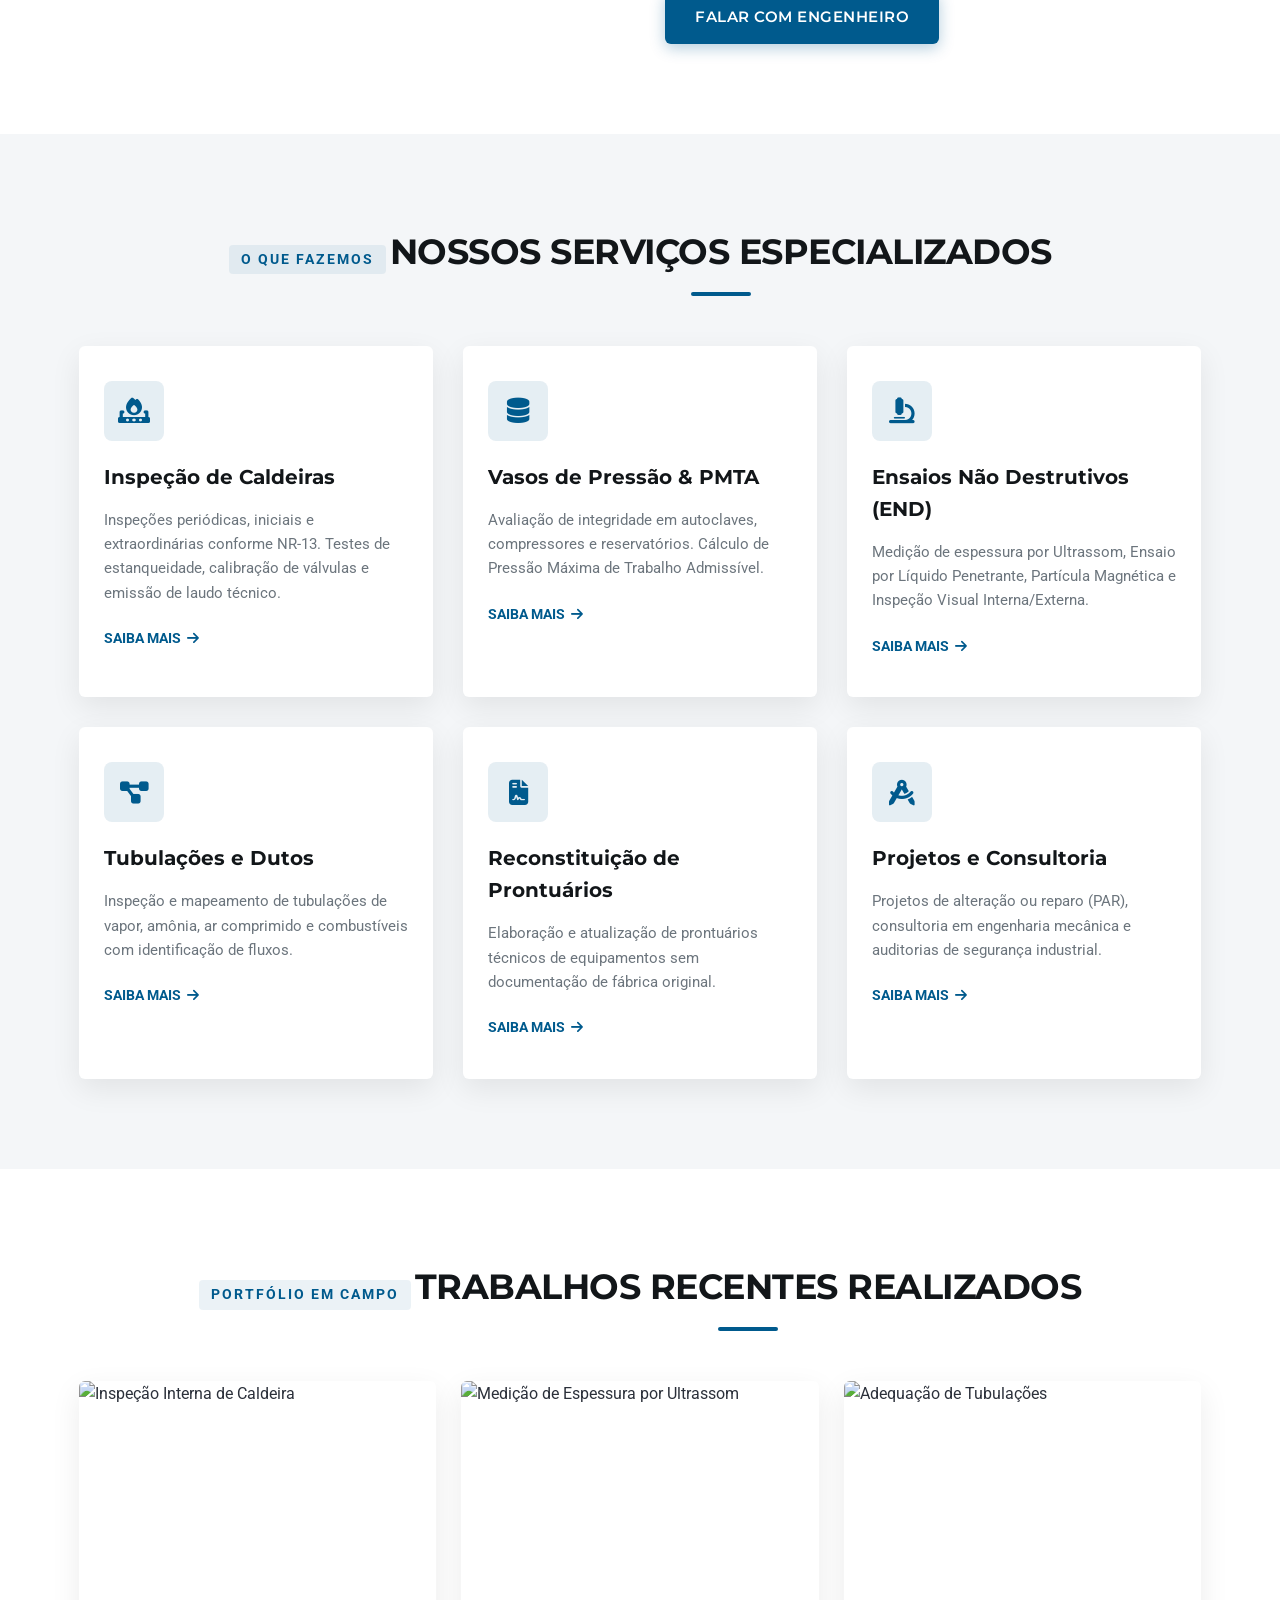
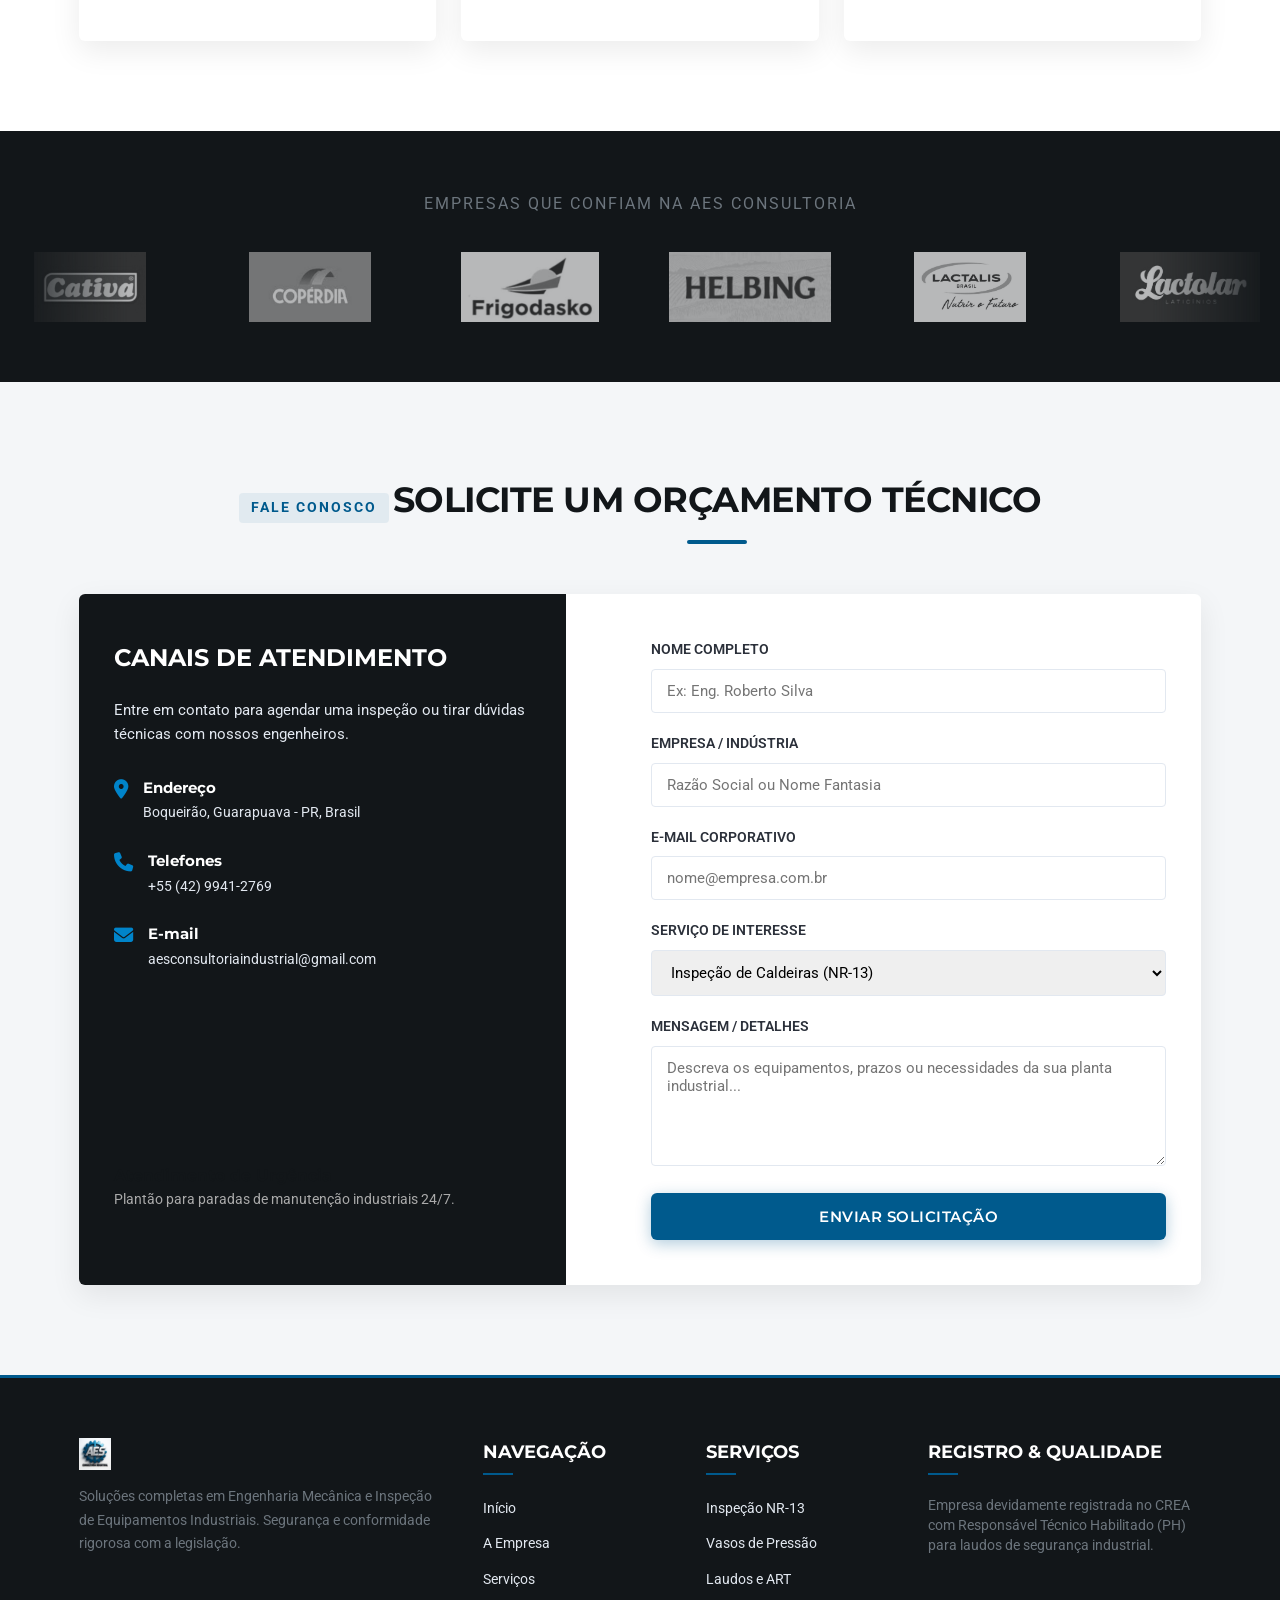
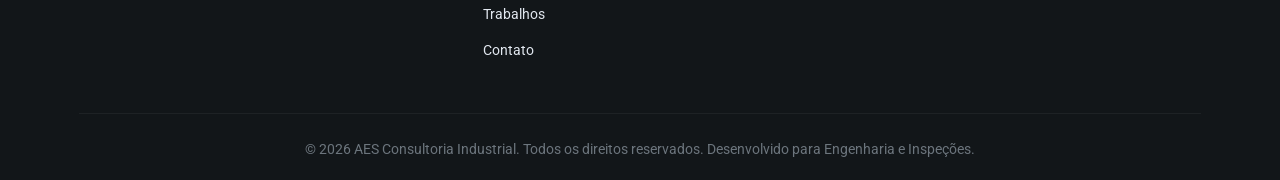
==== commit d09e31fe: "testes" ====
--- a/index.html
+++ b/index.html
@@ -31,8 +31,7 @@
                 <span><i class="fa-solid fa-location-dot"></i> Atendimento Nacional</span>
             </div>
             <div class="top-social">
-                <a href="#"><i class="fa-brands fa-instagram"></i></a>
-                <a href="#"><i class="fa-brands fa-whatsapp"></i></a>
+                <a href="https://www.instagram.com/aesconsultoriaindustrial/"><i class="fa-brands fa-instagram"></i></a>
             </div>
         </div>
     </div>
@@ -397,7 +396,7 @@
     </footer>
 
     <!-- Arquivo JS Externo -->
-    <script src="../js/script.js"></script>
+    <script src="src/js/script.js"></script>
 </body>
 
 </html>
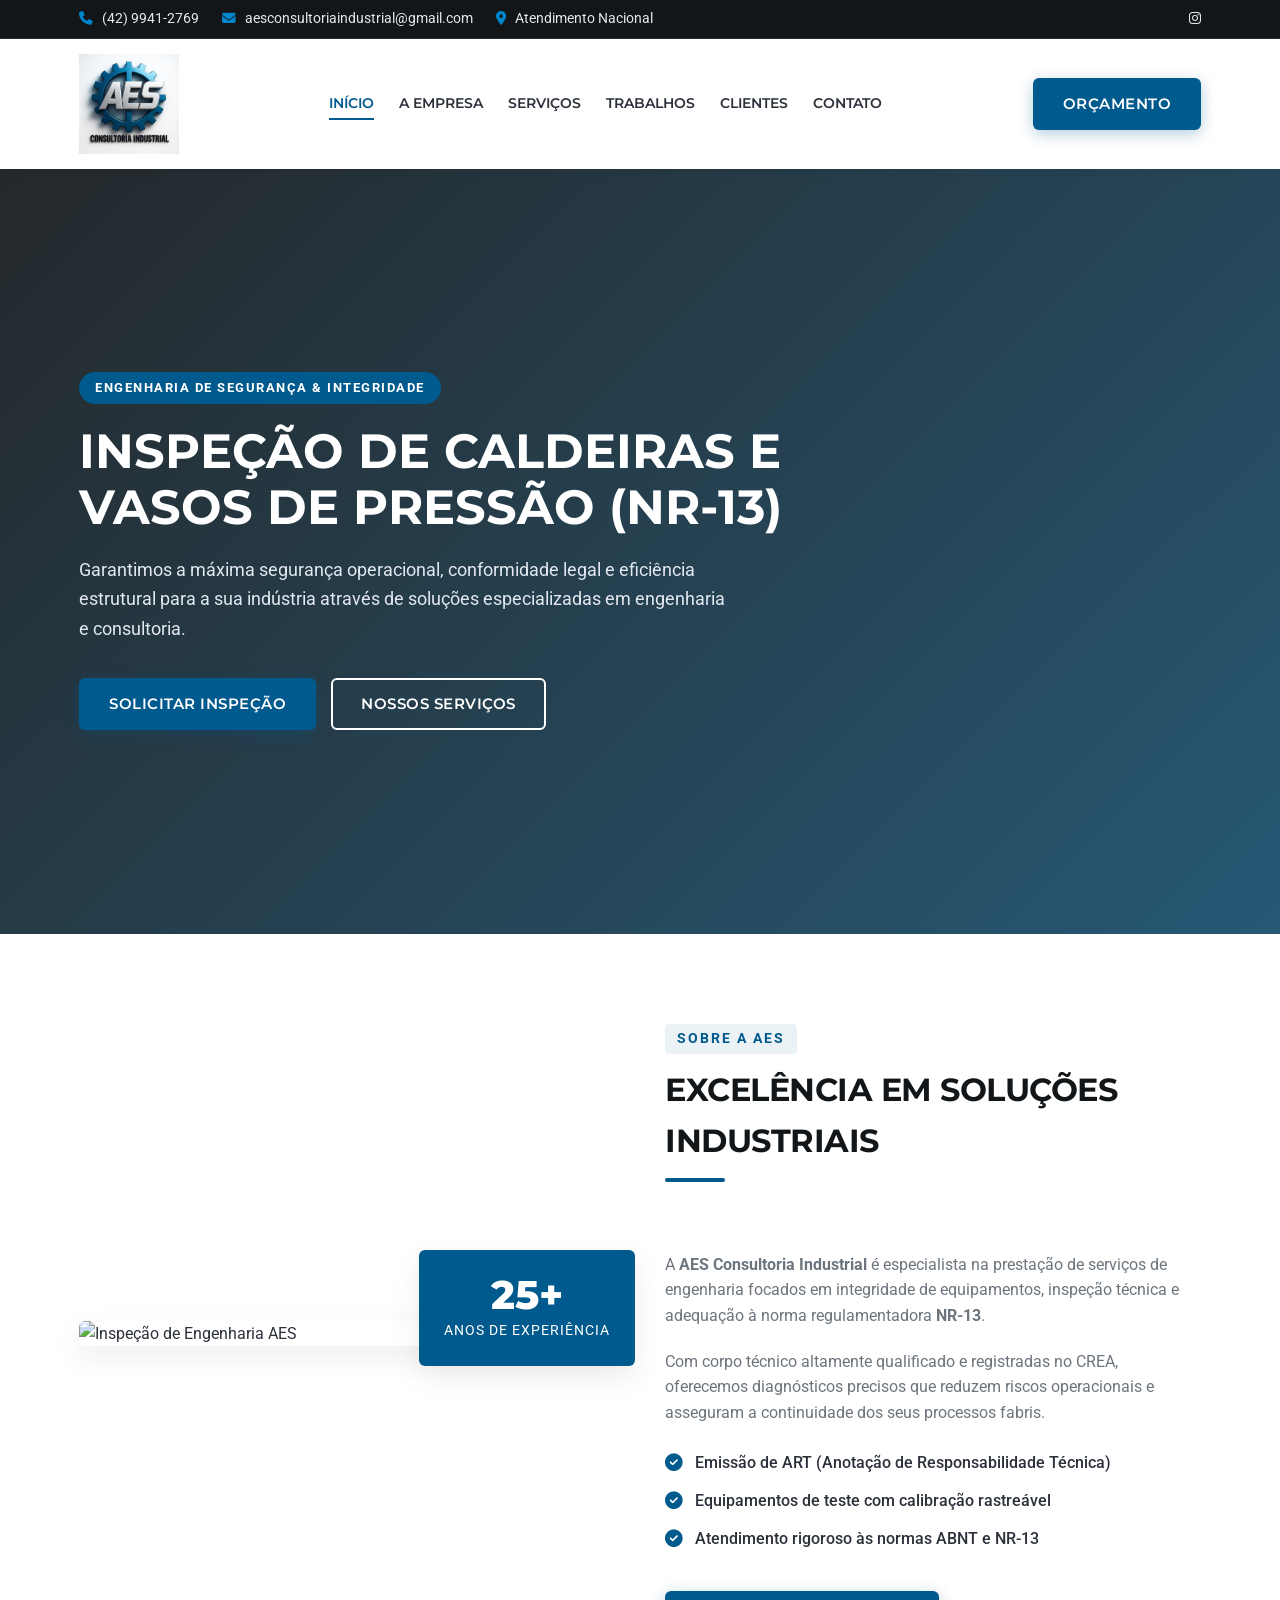
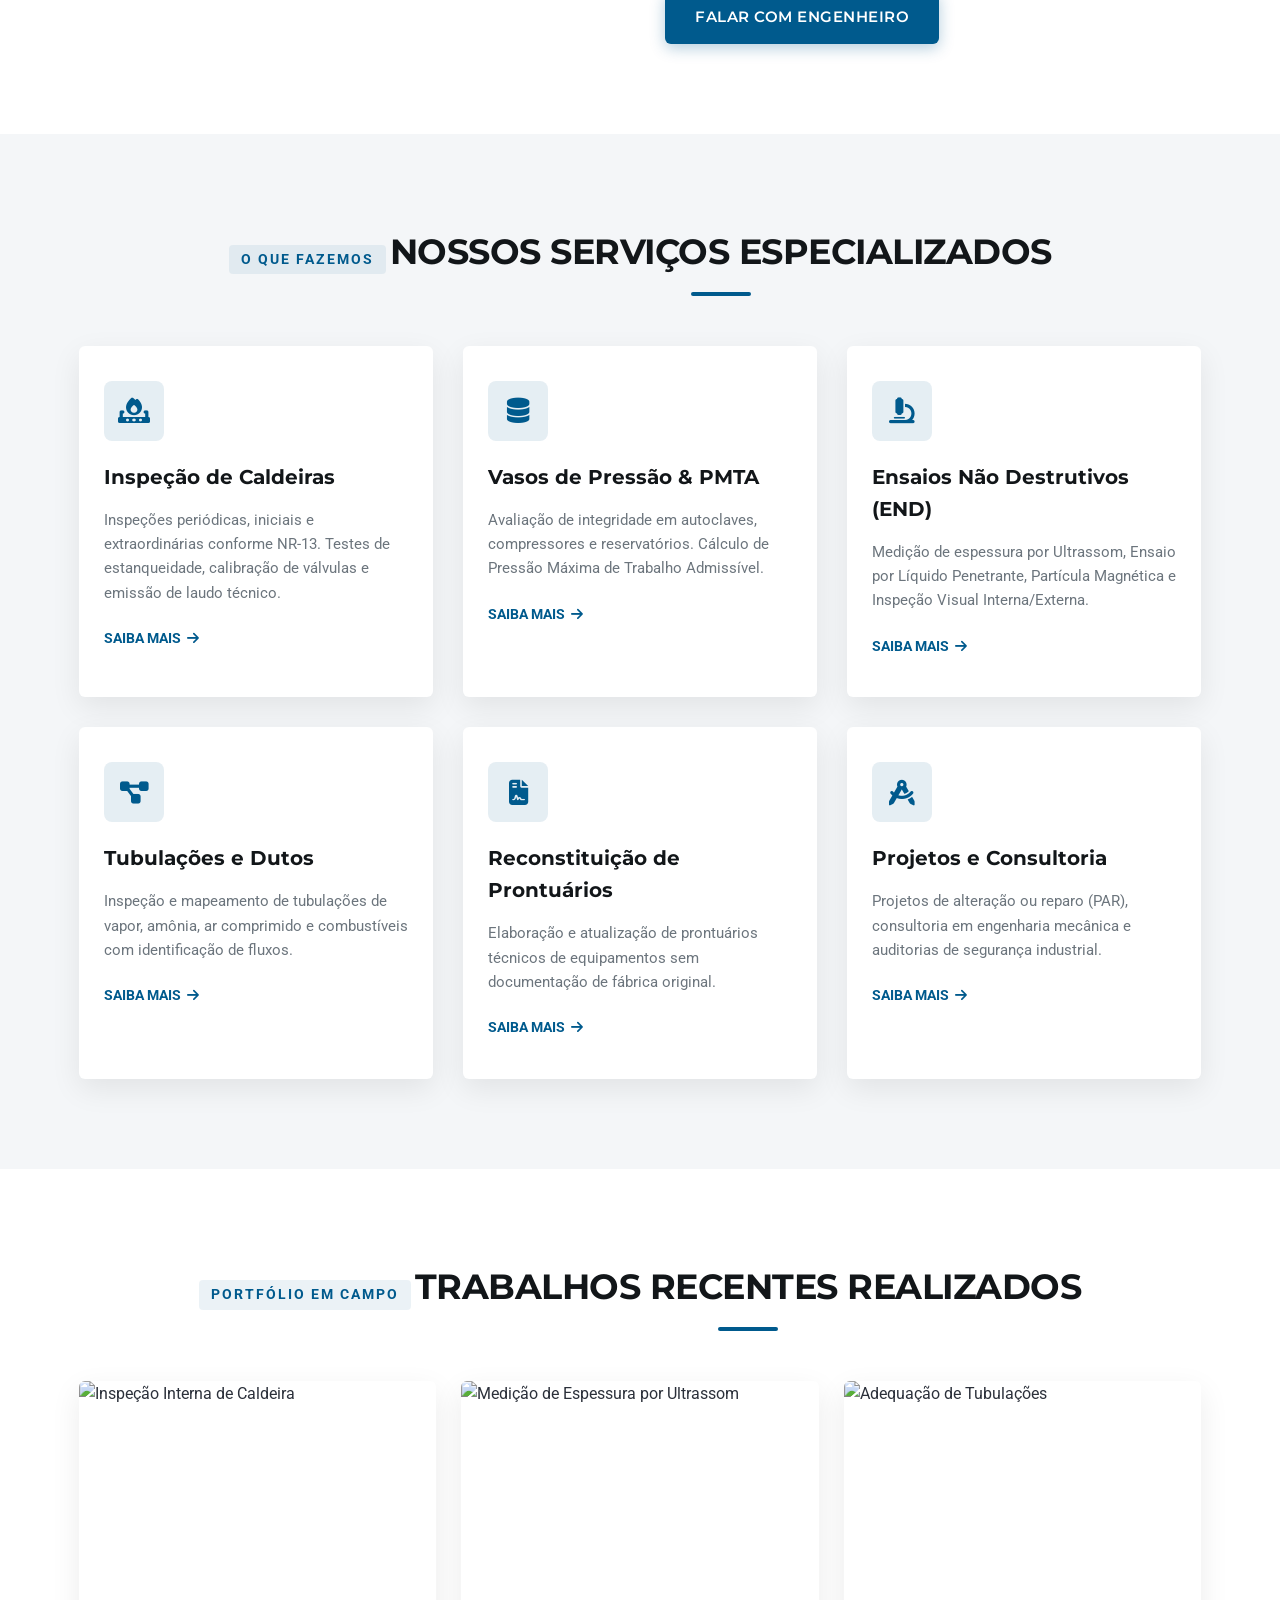
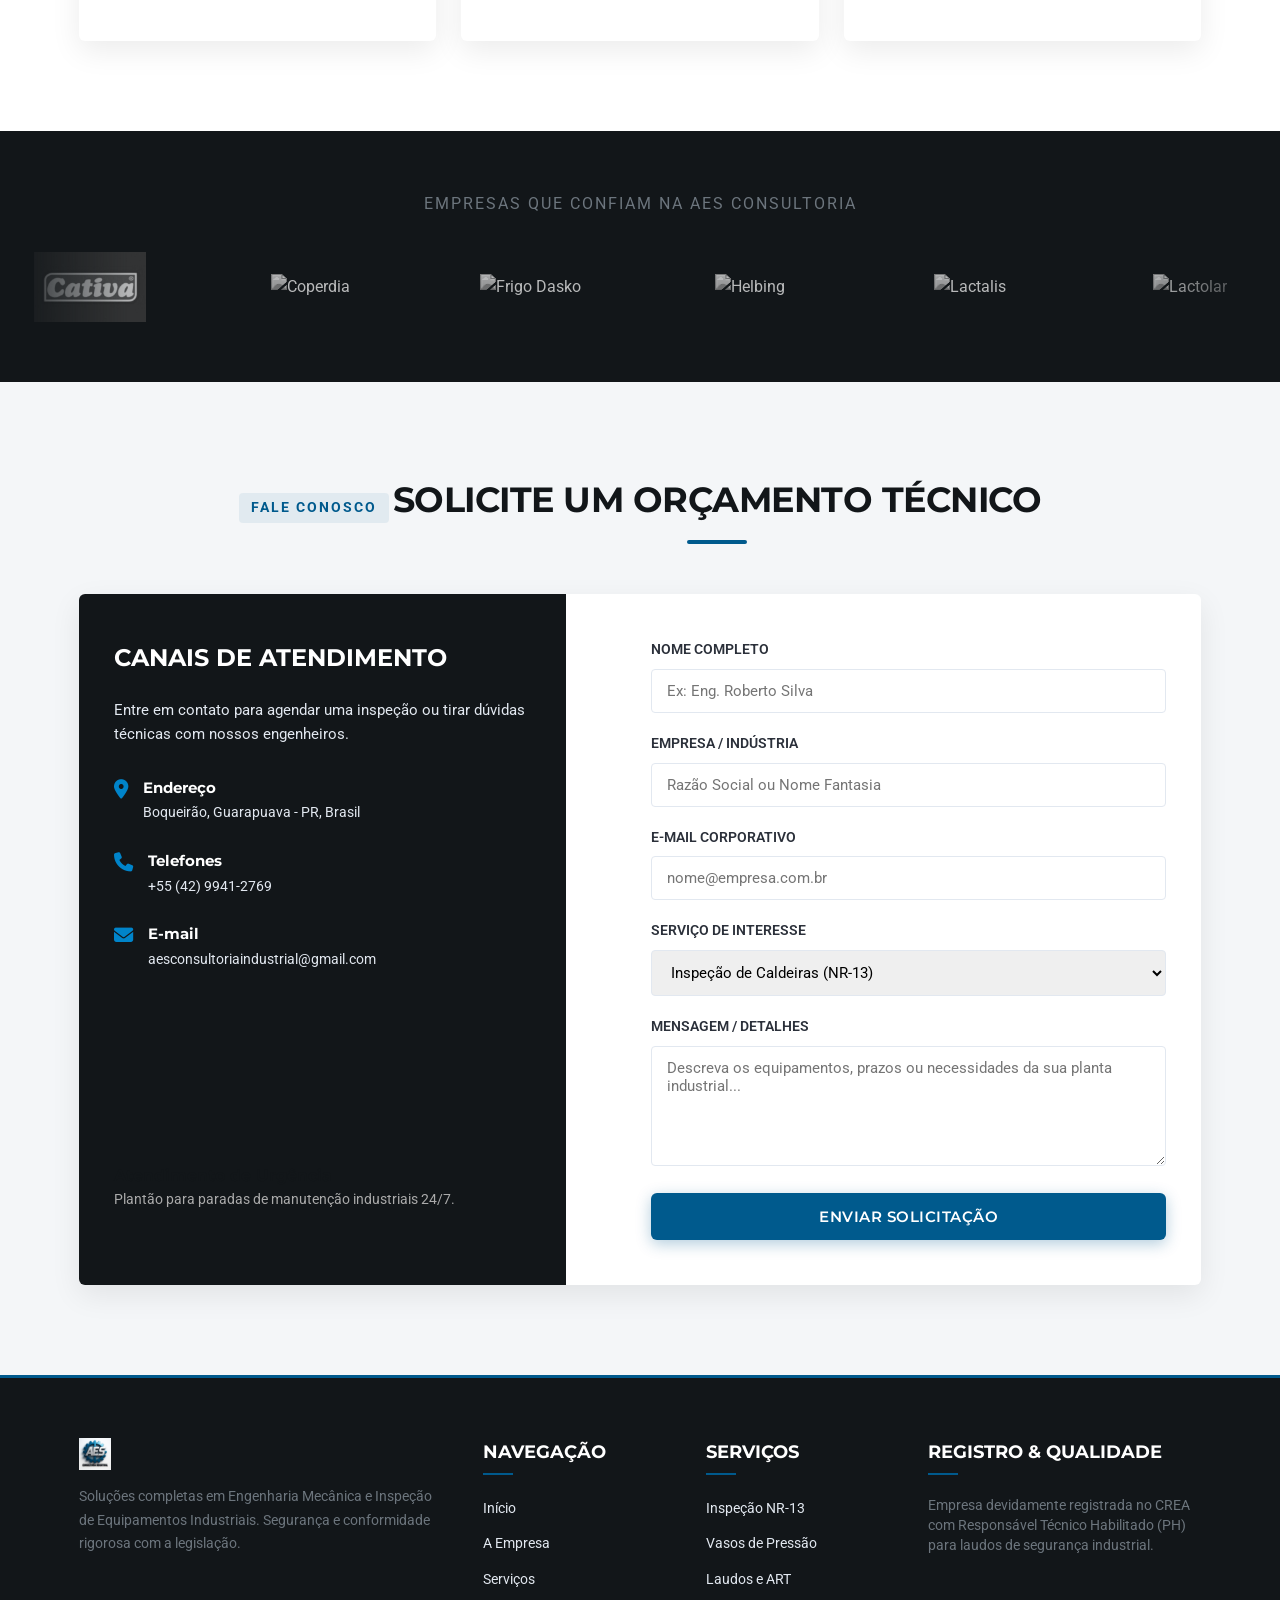
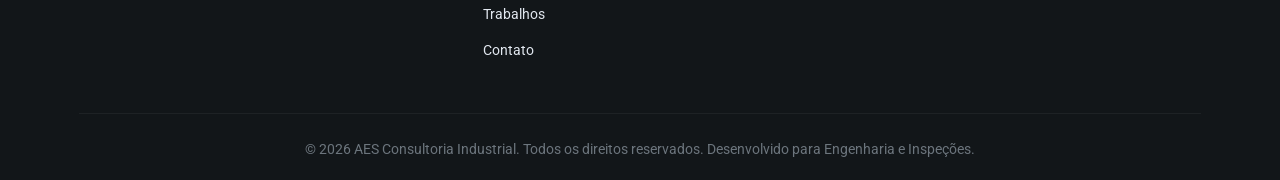
==== commit fe1172c4: "testes" ====
--- a/index.html
+++ b/index.html
@@ -41,7 +41,7 @@
         <div class="container nav-container">
             <!-- Logo (Apenas a imagem) -->
             <a href="#" class="logo">
-                <img src="../src/images/logo.jpg" alt="Logo AES Consultoria Industrial" class="logo-img">
+                <img src="src/images/logo.jpg" alt="Logo AES Consultoria Industrial" class="logo-img">
             </a>
 
             <!-- Menu de Links -->
@@ -204,7 +204,7 @@
             <div class="portfolio-grid">
                 <!-- Projeto 1 -->
                 <div class="portfolio-item">
-                    <img src="https://images.unsplash.com/photo-1581092335397-9583fe92d232?auto=format&fit=crop&w=600&q=80"
+                    <img src="https://images.unsplash.com/photo-1581092160607-ee22621dd758?auto=format&fit=crop&w=600&q=80"
                         alt="Inspeção Interna de Caldeira">
                     <div class="portfolio-overlay">
                         <span class="portfolio-tag">Inspeção NR-13</span>
@@ -226,7 +226,7 @@
 
                 <!-- Projeto 3 -->
                 <div class="portfolio-item">
-                    <img src="https://images.unsplash.com/photo-1541888946425-d0fbb186a5b3?auto=format&fit=crop&w=600&q=80"
+                    <img src="https://images.unsplash.com/photo-1581092160607-ee22621dd758?auto=format&fit=crop&w=600&q=80"
                         alt="Adequação de Tubulações">
                     <div class="portfolio-overlay">
                         <span class="portfolio-tag">Tubulações Industriais</span>
@@ -245,16 +245,16 @@
         </div>
         <div class="clients-carousel">
             <div class="clients-track" id="clientsTrack">
-                <div class="client-item"><img src="../src/images/cativa.jpeg" alt="Cativa"></div>
-                <div class="client-item"><img src="../src/images/coperdia.jpeg" alt="Coperdia"></div>
-                <div class="client-item"><img src="../src/images/frigodasko.jpeg" alt="Frigo Dasko"></div>
-                <div class="client-item"><img src="../src/images/helbing.jpeg" alt="Helbing"></div>
-                <div class="client-item"><img src="../src/images/lactalis.jpeg" alt="Lactalis"></div>
-                <div class="client-item"><img src="../src/images/lactolar.jpeg" alt="Lactolar"></div>
-                <div class="client-item"><img src="../src/images/laselva.jpeg" alt="La Selva"></div>
-                <div class="client-item"><img src="../src/images/madebil.jpg" alt="Madebil"></div>
-                <div class="client-item"><img src="../src/images/thoms.jpeg" alt="Thoms"></div>
-                <div class="client-item"><img src="../src/images/uniguairaca.jpeg" alt="UniGuairacá"></div>
+                <div class="client-item"><img src="src/images/cativa.jpeg" alt="Cativa"></div>
+                <div class="client-item"><img src="src/imagessrc/images/coperdia.jpeg" alt="Coperdia"></div>
+                <div class="client-item"><img src="src/imagessrc/images/frigodasko.jpeg" alt="Frigo Dasko"></div>
+                <div class="client-item"><img src="src/imagessrc/images/helbing.jpeg" alt="Helbing"></div>
+                <div class="client-item"><img src="src/imagessrc/images/lactalis.jpeg" alt="Lactalis"></div>
+                <div class="client-item"><img src="src/imagessrc/images/lactolar.jpeg" alt="Lactolar"></div>
+                <div class="client-item"><img src="src/imagessrc/images/laselva.jpeg" alt="La Selva"></div>
+                <div class="client-item"><img src="src/imagessrc/images/madebil.jpg" alt="Madebil"></div>
+                <div class="client-item"><img src="src/imagessrc/images/thoms.jpeg" alt="Thoms"></div>
+                <div class="client-item"><img src="src/imagessrc/images/uniguairaca.jpeg" alt="UniGuairacá"></div>
             </div>
         </div>
     </section>
@@ -354,7 +354,7 @@
                 <div class="footer-about">
                     <!-- Logo no rodapé (Apenas a imagem) -->
                     <a href="#" class="logo logo-footer">
-                        <img src="../src/images/logo.jpg" alt="Logo AES Consultoria Industrial"
+                        <img src="src/images/logo.jpg" alt="Logo AES Consultoria Industrial"
                             class="logo-img logo-img-footer">
                     </a>
                     <p>Soluções completas em Engenharia Mecânica e Inspeção de Equipamentos Industriais. Segurança e
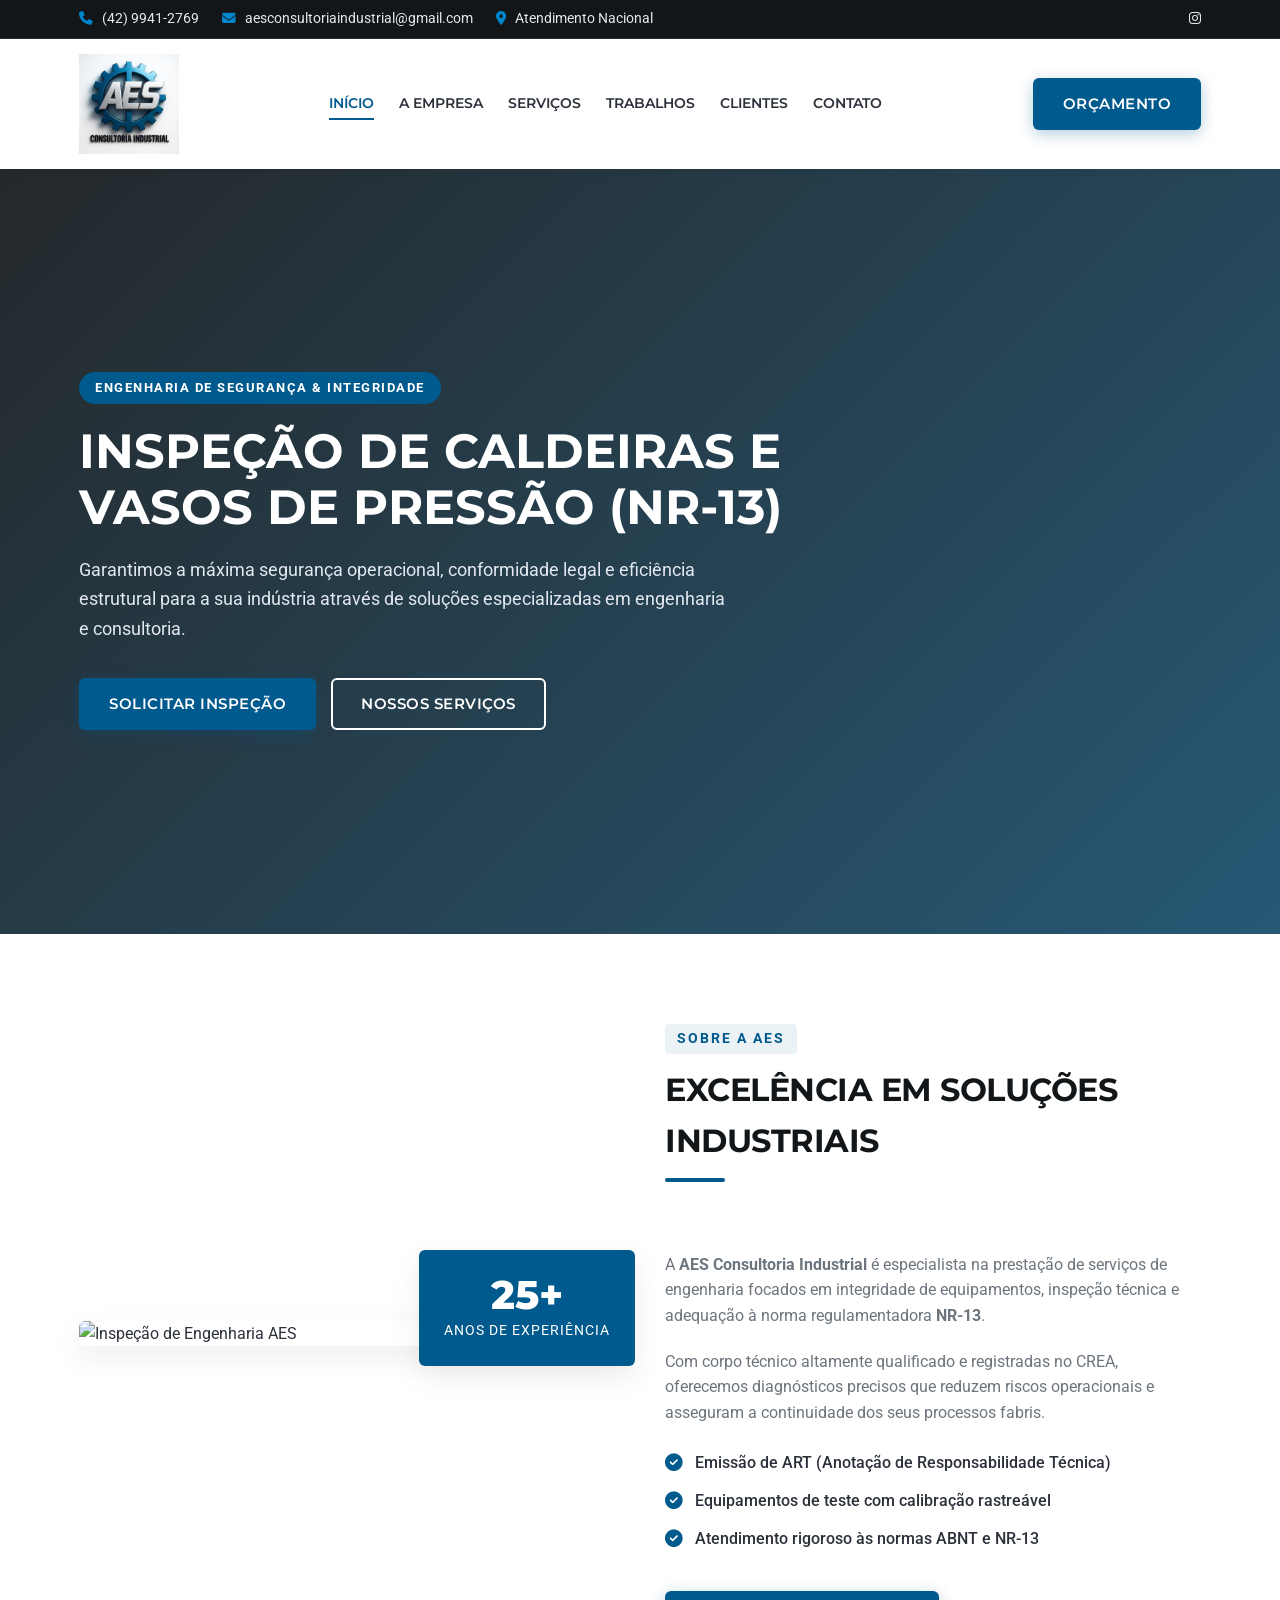
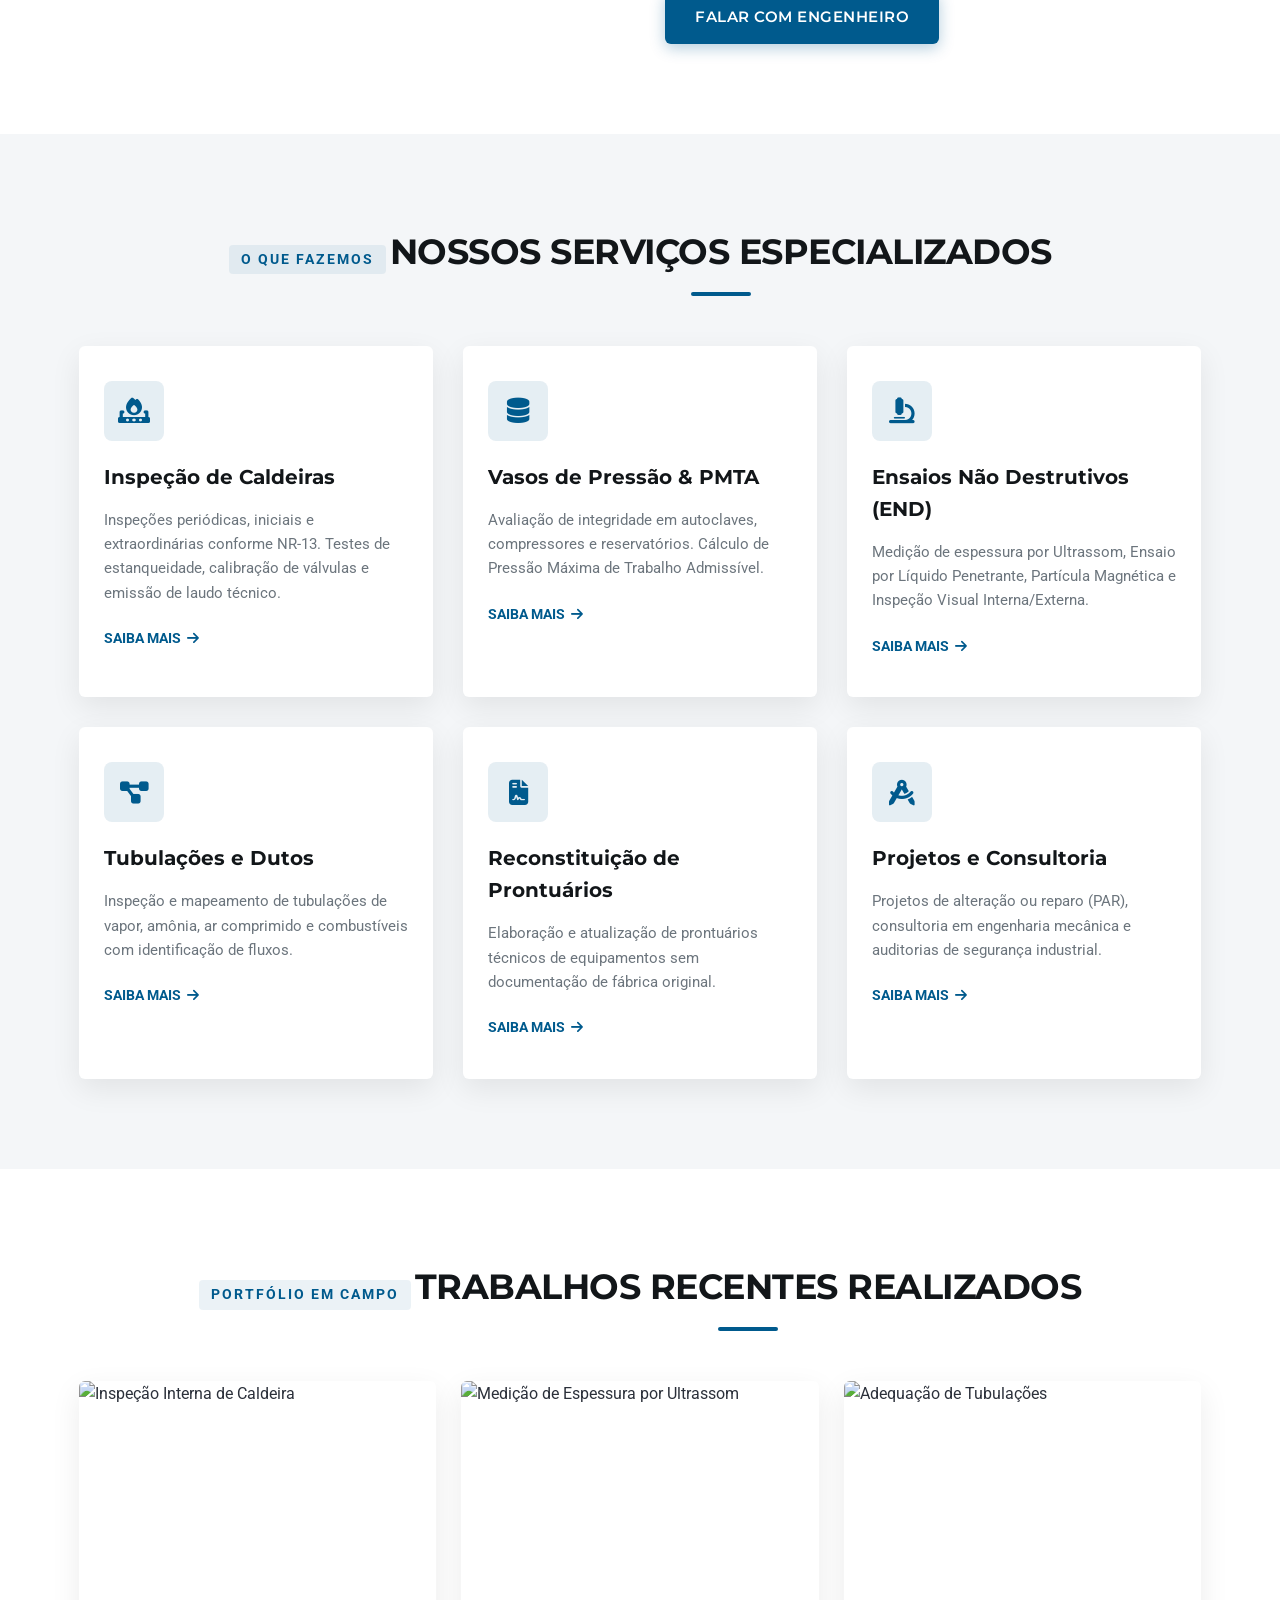
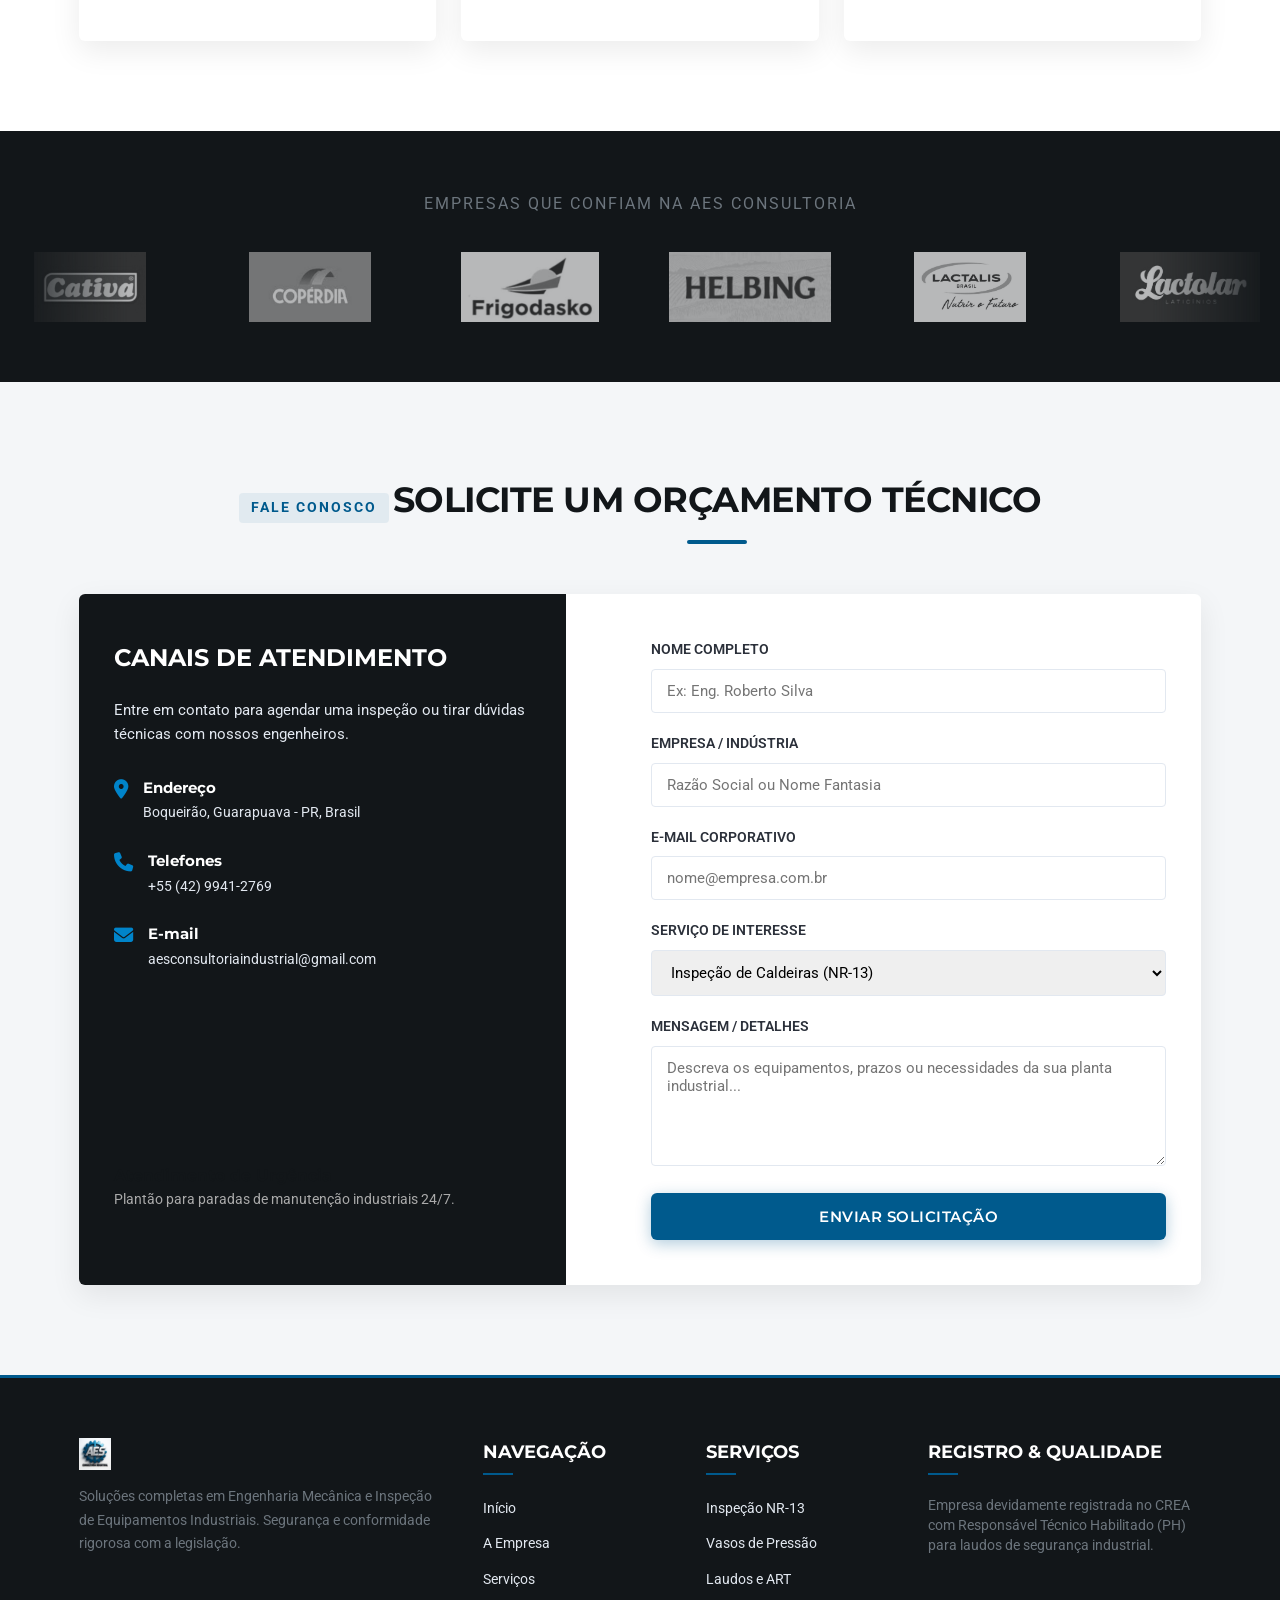
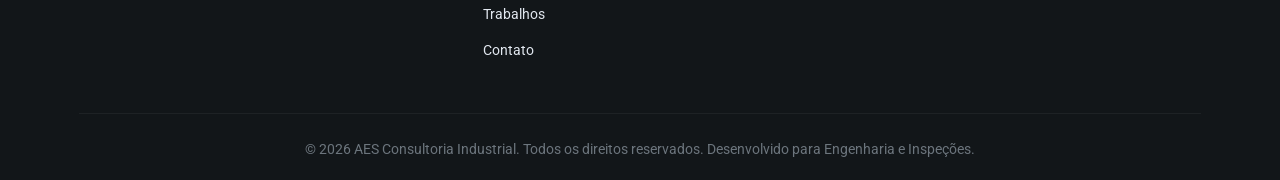
==== commit e94d6b11: "testes" ====
--- a/index.html
+++ b/index.html
@@ -246,15 +246,15 @@
         <div class="clients-carousel">
             <div class="clients-track" id="clientsTrack">
                 <div class="client-item"><img src="src/images/cativa.jpeg" alt="Cativa"></div>
-                <div class="client-item"><img src="src/imagessrc/images/coperdia.jpeg" alt="Coperdia"></div>
-                <div class="client-item"><img src="src/imagessrc/images/frigodasko.jpeg" alt="Frigo Dasko"></div>
-                <div class="client-item"><img src="src/imagessrc/images/helbing.jpeg" alt="Helbing"></div>
-                <div class="client-item"><img src="src/imagessrc/images/lactalis.jpeg" alt="Lactalis"></div>
-                <div class="client-item"><img src="src/imagessrc/images/lactolar.jpeg" alt="Lactolar"></div>
-                <div class="client-item"><img src="src/imagessrc/images/laselva.jpeg" alt="La Selva"></div>
-                <div class="client-item"><img src="src/imagessrc/images/madebil.jpg" alt="Madebil"></div>
-                <div class="client-item"><img src="src/imagessrc/images/thoms.jpeg" alt="Thoms"></div>
-                <div class="client-item"><img src="src/imagessrc/images/uniguairaca.jpeg" alt="UniGuairacá"></div>
+                <div class="client-item"><img src="src/images/coperdia.jpeg" alt="Coperdia"></div>
+                <div class="client-item"><img src="src/images/frigodasko.jpeg" alt="Frigo Dasko"></div>
+                <div class="client-item"><img src="src/images/helbing.jpeg" alt="Helbing"></div>
+                <div class="client-item"><img src="src/images/lactalis.jpeg" alt="Lactalis"></div>
+                <div class="client-item"><img src="src/images/lactolar.jpeg" alt="Lactolar"></div>
+                <div class="client-item"><img src="src/images/laselva.jpeg" alt="La Selva"></div>
+                <div class="client-item"><img src="src/images/madebil.jpg" alt="Madebil"></div>
+                <div class="client-item"><img src="src/images/thoms.jpeg" alt="Thoms"></div>
+                <div class="client-item"><img src="src/images/uniguairaca.jpeg" alt="UniGuairacá"></div>
             </div>
         </div>
     </section>
